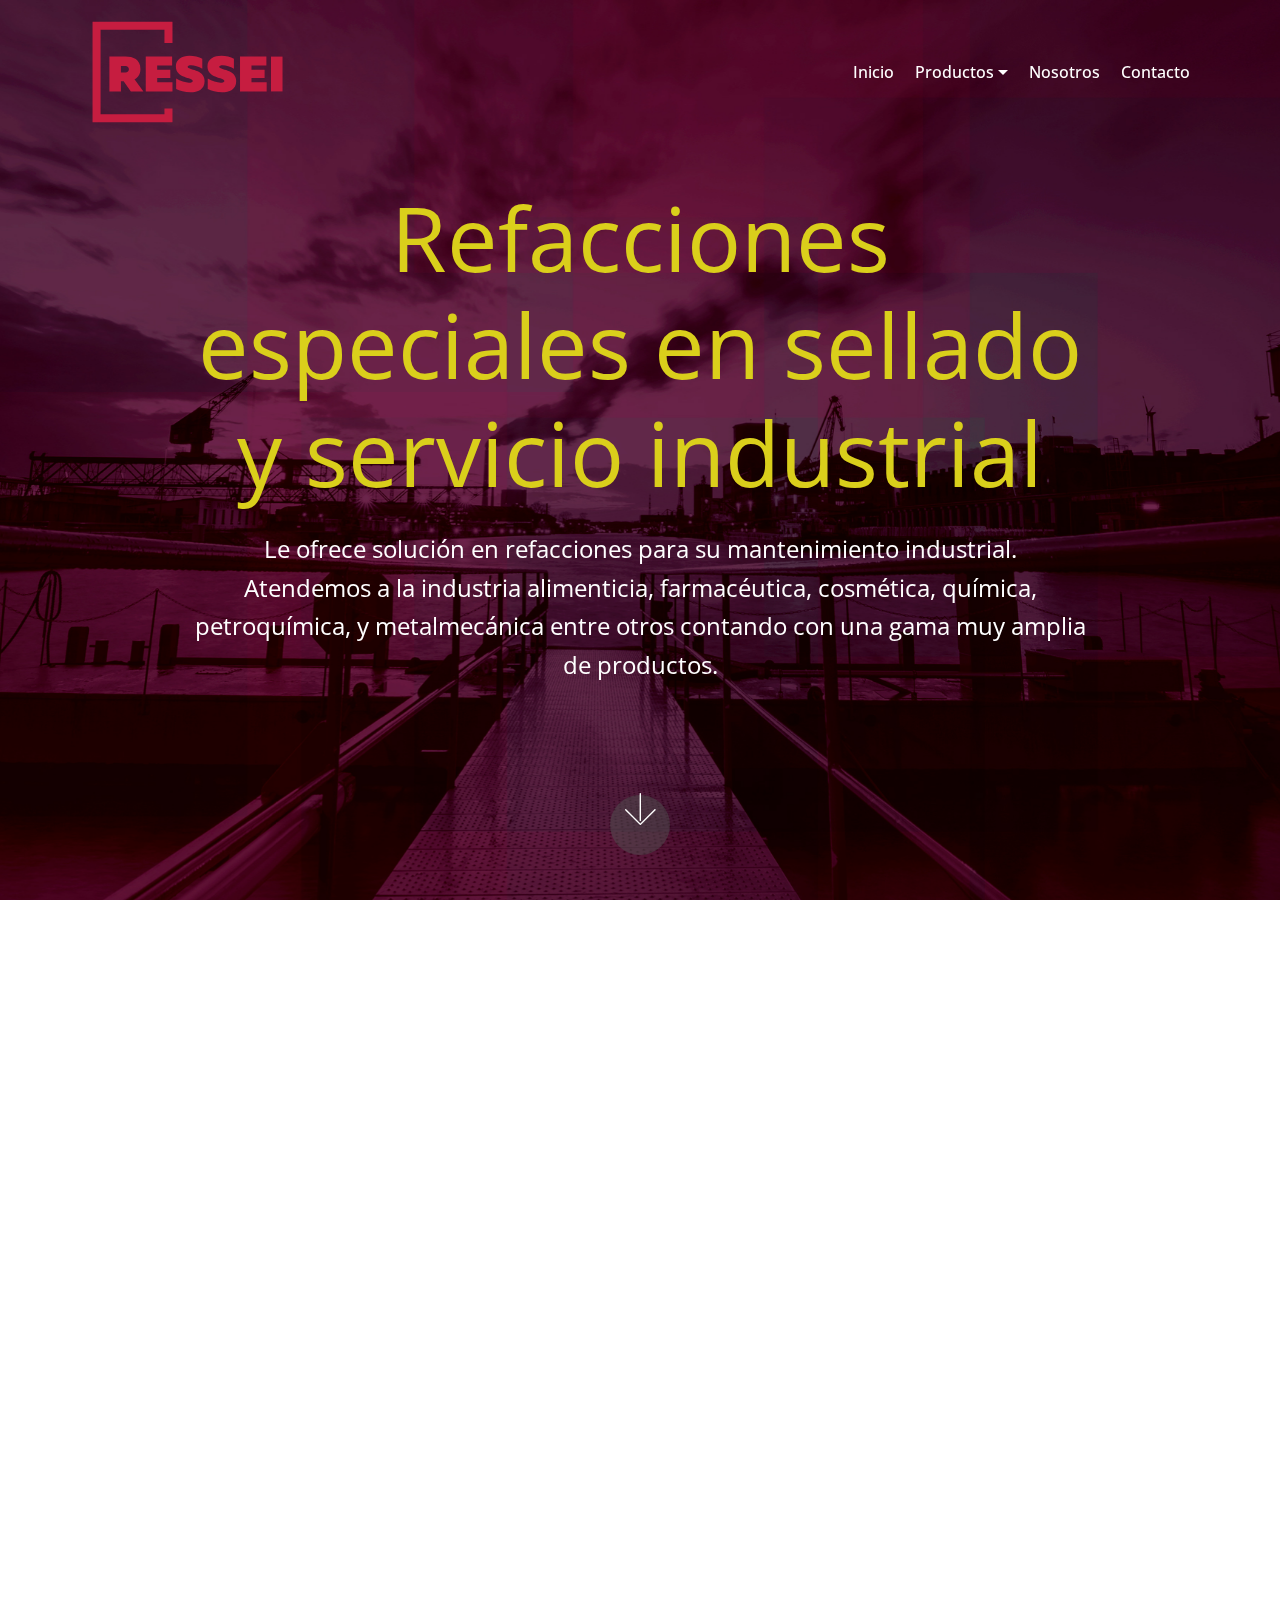
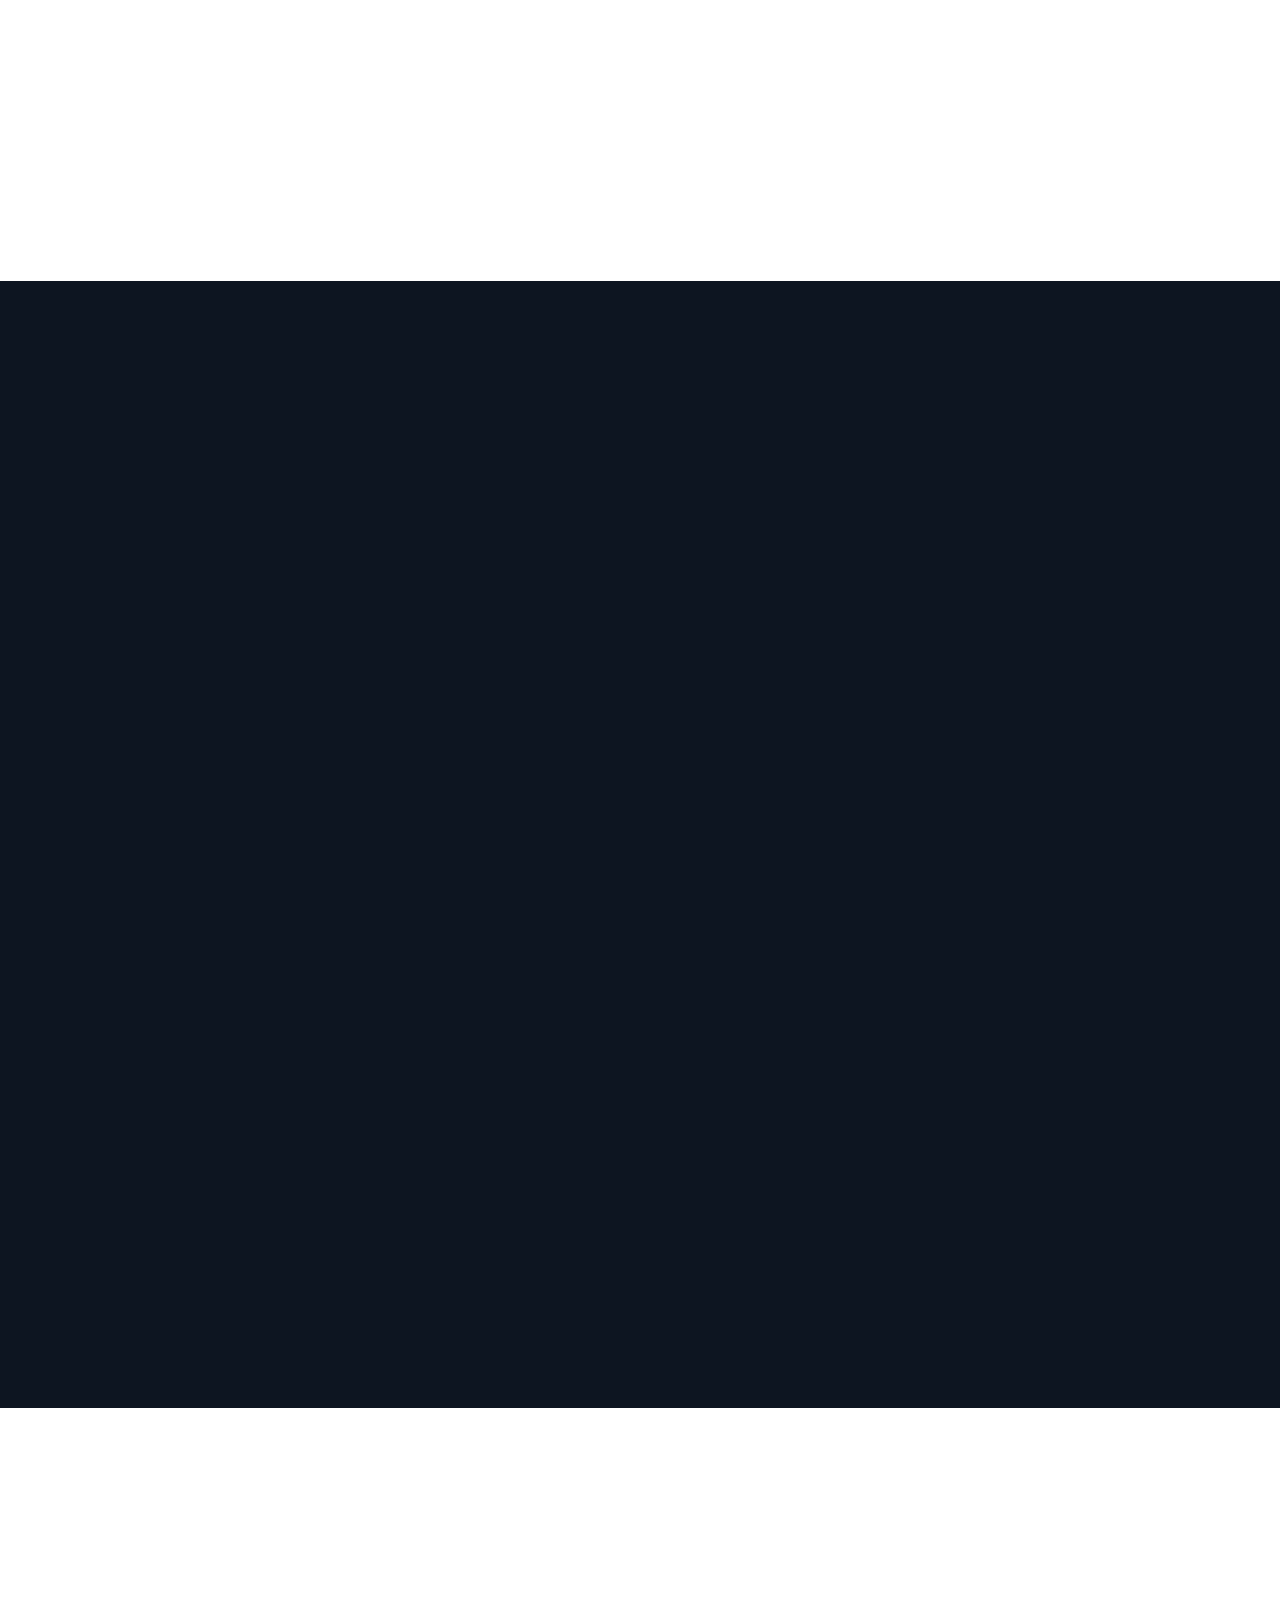
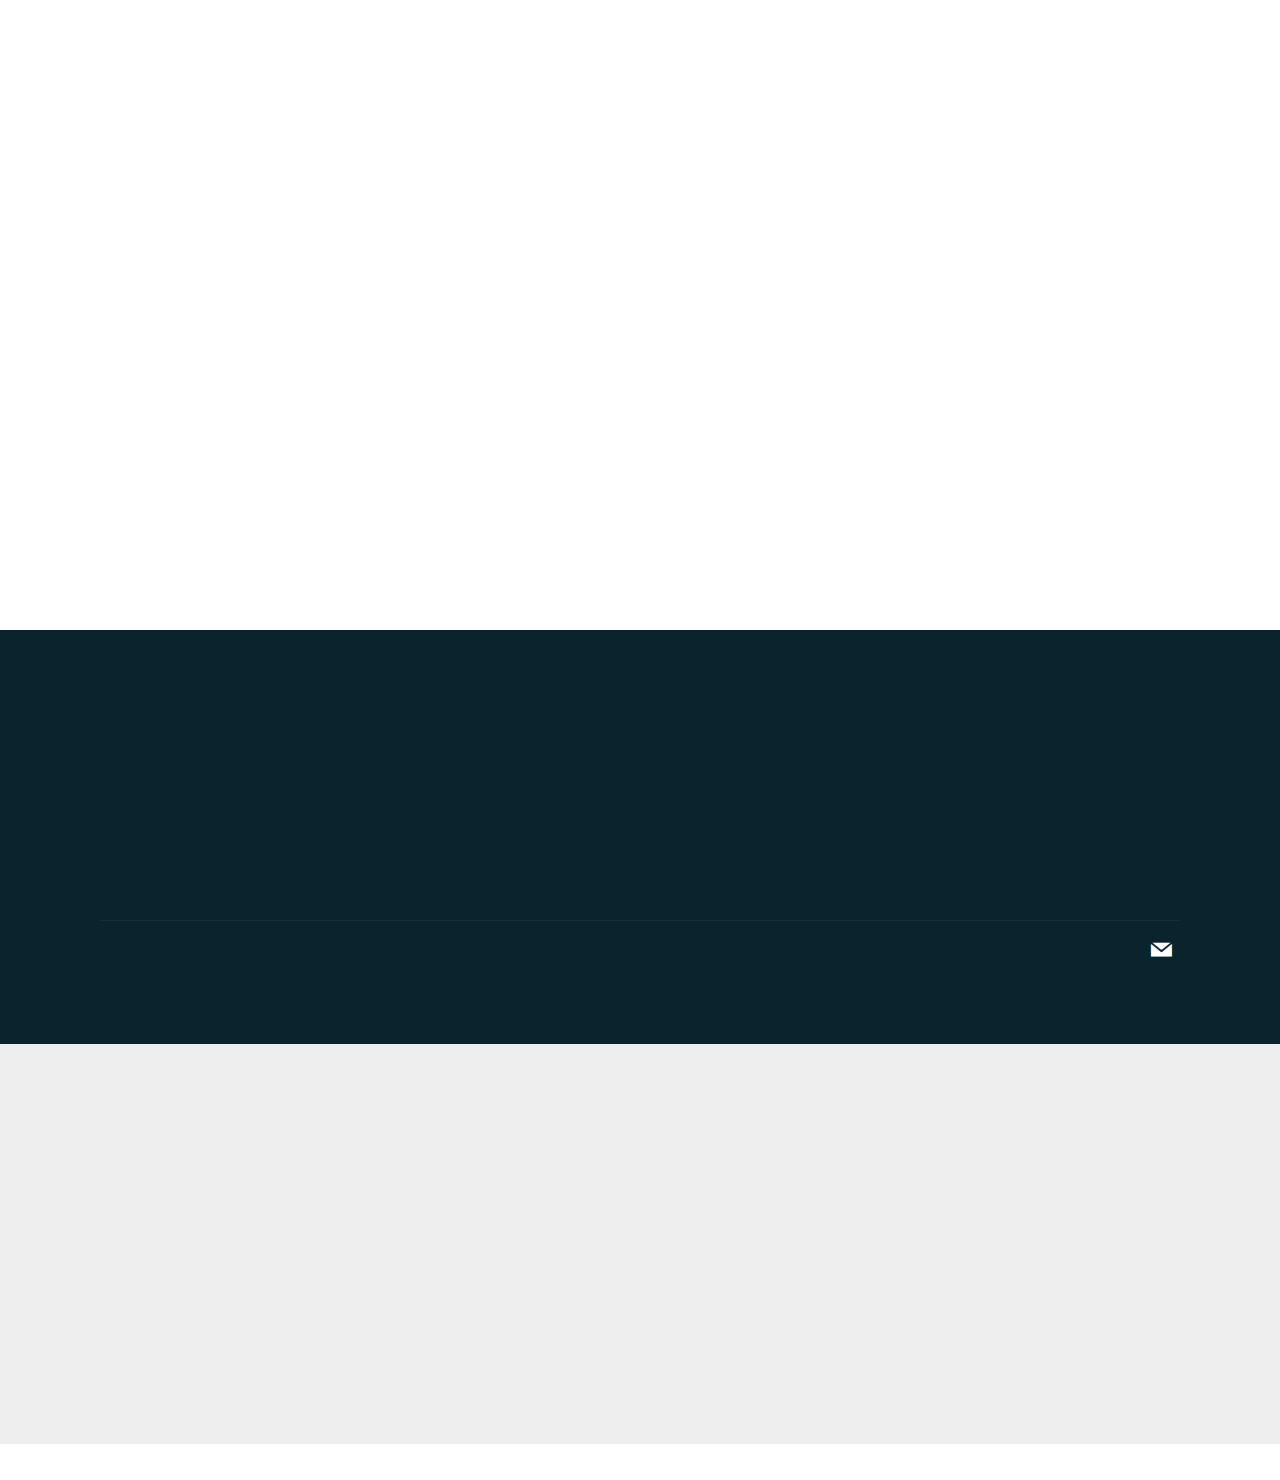
==== index.html @ 37286b2c "Add files via upload" ====
<!DOCTYPE html>
<html >
<head>
  <!-- Site made with Mobirise Website Builder v4.8.1, https://mobirise.com -->
  <meta charset="UTF-8">
  <meta http-equiv="X-UA-Compatible" content="IE=edge">
  <meta name="generator" content="Mobirise v4.8.1, mobirise.com">
  <meta name="viewport" content="width=device-width, initial-scale=1, minimum-scale=1">
  <link rel="shortcut icon" href="assets/images/icon.svg" type="image/x-icon">
  <meta name="description" content="Servicio indutrial y refacciones especiales en sellado.

Todo para plásticos de ingeniería: PTFE (Politetrafluoroetileno) virgen y con cargas minerales, nylon, UHMW-PE, acetal, polietilenos de baja densidad y de alta densidad, sanalite por mencionar algunos. Elastomeros: Neopreno, viton MR, EPDM, Nitrilo, poliuretano y silicón.  Metales: aceros al carbón, inoxidables, bronce, laton etc.">
  <title>Ressei</title>
  <link rel="stylesheet" href="assets/web/assets/mobirise-icons/mobirise-icons.css">
  <link rel="stylesheet" href="assets/tether/tether.min.css">
  <link rel="stylesheet" href="assets/bootstrap/css/bootstrap.min.css">
  <link rel="stylesheet" href="assets/bootstrap/css/bootstrap-grid.min.css">
  <link rel="stylesheet" href="assets/bootstrap/css/bootstrap-reboot.min.css">
  <link rel="stylesheet" href="assets/dropdown/css/style.css">
  <link rel="stylesheet" href="assets/animatecss/animate.min.css">
  <link rel="stylesheet" href="assets/socicon/css/styles.css">
  <link rel="stylesheet" href="assets/theme/css/style.css">
  <link rel="stylesheet" href="assets/mobirise/css/mbr-additional.css" type="text/css">
  
  
  
</head>
<body>
  <section class="menu cid-qTkzRZLJNu" once="menu" id="menu1-0">

    

    <nav class="navbar navbar-expand beta-menu navbar-dropdown align-items-center navbar-fixed-top navbar-toggleable-sm bg-color transparent">
        <button class="navbar-toggler navbar-toggler-right" type="button" data-toggle="collapse" data-target="#navbarSupportedContent" aria-controls="navbarSupportedContent" aria-expanded="false" aria-label="Toggle navigation">
            <div class="hamburger">
                <span></span>
                <span></span>
                <span></span>
                <span></span>
            </div>
        </button>
        <div class="menu-logo">
            <div class="navbar-brand">
                <span class="navbar-logo">
                    <a href="index.html">
                         <img src="assets/images/logo-ressei-movil.svg" alt="RESSEI" title="Refacciones especiales en sellado y servicio industrial" style="height: 8rem;">
                    </a>
                </span>
                
            </div>
        </div>
        <div class="collapse navbar-collapse" id="navbarSupportedContent">
            <ul class="navbar-nav nav-dropdown nav-right" data-app-modern-menu="true"><li class="nav-item">
                    <a class="nav-link link text-white display-4" href="index.html">
                        Inicio</a>
                </li><li class="nav-item dropdown open"><a class="nav-link link dropdown-toggle text-white display-4" href="https://mobirise.com" aria-expanded="true" data-toggle="dropdown-submenu">Productos</a><div class="dropdown-menu"><a class="dropdown-item text-white display-4" href="PTFE.html" aria-expanded="false">Productos en PTFE</a><a class="dropdown-item text-white display-4" href="Hule.html" aria-expanded="false">Productos en hule</a><a class="dropdown-item text-white display-4" href="Empaquetaduras.html" aria-expanded="false">Empaquetaduras trenzadas</a></div></li>
                <li class="nav-item">
                    <a class="nav-link link text-white display-4" href="index.html#header3-2s">Nosotros</a>
                </li><li class="nav-item"><a class="nav-link link text-white display-4" href="index.html#form1-k">Contacto</a></li></ul>
            
        </div>
    </nav>
</section>

<section class="engine"><a href="https://mobiri.se/c">free site builder</a></section><section class="cid-r0xh1X89dR mbr-fullscreen mbr-parallax-background" id="header2-l">

    

    

    <div class="container align-center">
        <div class="row justify-content-md-center">
            <div class="mbr-white col-md-10">
                <h1 class="mbr-section-title mbr-bold pb-3 mbr-fonts-style display-1"><span style="font-weight: normal;">Refacciones especiales en sellado y servicio industrial</span></h1>
                
                <p class="mbr-text pb-3 mbr-fonts-style display-5">Le ofrece solución en refacciones para su mantenimiento industrial. 
<br>Atendemos a la industria alimenticia, farmacéutica, cosmética, química, petroquímica, y metalmecánica entre otros contando con una gama muy amplia de productos.</p>
                
            </div>
        </div>
    </div>
    <div class="mbr-arrow hidden-sm-down" aria-hidden="true">
        <a href="#next">
            <i class="mbri-down mbr-iconfont"></i>
        </a>
    </div>
</section>

<section class="mbr-section content4 cid-r0yf5GXHyQ" id="content4-2l">

    

    <div class="container">
        <div class="media-container-row">
            <div class="title col-12 col-md-8">
                <h2 class="align-center pb-3 mbr-fonts-style display-2">“Cuanto más hacemos, más podemos hacer.”</h2>
                <h3 class="mbr-section-subtitle align-center mbr-light mbr-fonts-style display-5">William Hazlitt</h3>
                
            </div>
        </div>
    </div>
</section>

<section class="features18 popup-btn-cards cid-r0nswCizWm" id="features18-8">

    

    
    <div class="container">
        <h2 class="mbr-section-title pb-3 align-center mbr-fonts-style display-2">
            Catálogo de Productos</h2>
        <h3 class="mbr-section-subtitle display-5 align-center mbr-fonts-style mbr-light"><strong>
            Todo para plásticos de ingeniería:</strong> PTFE (Politetrafluoroetileno) virgen y con cargas minerales, nylon, UHMW-PE, acetal, polietilenos de baja densidad y de alta densidad, sanalite por mencionar algunos.
 <strong>Elastomeros:</strong> Neopreno, viton MR, EPDM, Nitrilo, poliuretano y silicón. &nbsp;<strong>Metales:</strong> aceros al carbón, inoxidables, bronce, latón etc.</h3>
        <div class="media-container-row pt-5 ">
            <div class="card p-3 col-12 col-md-6 col-lg-4">
                <div class="card-wrapper ">
                    <div class="card-img">
                        <div class="mbr-overlay"></div>
                        <div class="mbr-section-btn text-center"><a href="PTFE.html" class="btn btn-black display-4">Más información..</a></div>
                        <img src="assets/images/mini-portadas-1-676x461.jpg" alt="Mobirise" title="">
                    </div>
                    <div class="card-box">
                        <h4 class="card-title mbr-fonts-style display-7"><strong>PRODUCTOS EN PTFE&nbsp;</strong></h4>
                        
                    </div>
                </div>
            </div>
            <div class="card p-3 col-12 col-md-6 col-lg-4">
                <div class="card-wrapper">
                    <div class="card-img">
                        <div class="mbr-overlay"></div>
                        <div class="mbr-section-btn text-center"><a href="Hule.html" class="btn btn-black display-4">Más información..</a></div>
                        <img src="assets/images/mini-portadas-2-676x461.jpg" alt="Mobirise" title="">
                    </div>
                    <div class="card-box">
                        <h4 class="card-title mbr-fonts-style display-7"><strong>PRODUCTOS EN HULE</strong></h4>
                        
                    </div>
                </div>
            </div>

            <div class="card p-3 col-12 col-md-6 col-lg-4">
                <div class="card-wrapper">
                    <div class="card-img">
                        <div class="mbr-overlay"></div>
                        <div class="mbr-section-btn text-center"><a href="Empaquetaduras.html" class="btn btn-black display-4">Más información..</a></div>
                        <img src="assets/images/mini-portadas-3-676x461.jpg" alt="Mobirise" title="">
                    </div>
                    <div class="card-box">
                        <h4 class="card-title mbr-fonts-style display-7"><strong>EMPAQUETADURAS TRENZADAS</strong></h4>
                        
                    </div>
                </div>
            </div>

            
        </div>
    </div>
</section>

<section class="header3 cid-r0z9l7pqYh" id="header3-2s">

    

    

    <div class="container">
        <div class="media-container-row">
            <div class="mbr-figure" style="width: 100%;">
                <img src="assets/images/vision-ressei-891x607.png" alt="Mobirise" title="">
            </div>

            <div class="media-content">
                <h1 class="mbr-section-title mbr-white pb-3 mbr-fonts-style display-2">Código de Conducta
</h1>
                
                <div class="mbr-section-text mbr-white pb-3 ">
                    <p class="mbr-text mbr-fonts-style display-5"><strong>Nuestros valores en acción
<br></strong>
<br>Creemos en el trabajo, en el fortalecimiento de los valores éticos que conduzcan a mejorar la vida laboral y social. De ofrecer productos con calidad, que generen resultados óptimos, en donde se empleen para el mantenimiento correctivo de la industria.</p>
                </div>
                
            </div>
        </div>
    </div>

</section>

<section class="header3 cid-r0z9SKBakX" id="header3-2t">

    

    

    <div class="container">
        <div class="media-container-row">
            <div class="mbr-figure" style="width: 100%;">
                <img src="assets/images/mision-ressei-891x607.png" alt="Mobirise" title="">
            </div>

            <div class="media-content">
                <h1 class="mbr-section-title mbr-white pb-3 mbr-fonts-style display-2">Visión</h1>
                
                <div class="mbr-section-text mbr-white pb-3 ">
                    <p class="mbr-text mbr-fonts-style display-5">Nuestro espíritu por ofrecer un servicio es la fuerza motriz que nos permite progresar. Con un enfoque en el futuro, trabajamos para satisfacer las siempre cambiantes necesidades de los clientes.</p>
                </div>
                
            </div>
        </div>
    </div>

</section>

<section class="mbr-section form1 cid-r0rsJMAPEn" id="form1-k">

    

    
    <div class="container">
        <div class="row justify-content-center">
            <div class="title col-12 col-lg-8">
                <h2 class="mbr-section-title align-center pb-3 mbr-fonts-style display-2">
                    Contacto</h2>
                <h3 class="mbr-section-subtitle align-center mbr-light pb-3 mbr-fonts-style display-5">
                    Dudas y comentarios, estamos para servirle.<br></h3>
            </div>
        </div>
    </div>
    <div class="container">
        <div class="row justify-content-center">
            <div class="media-container-column col-lg-8" data-form-type="formoid">
                    <div data-form-alert="" hidden="">Gracias por ocupar nuestro servicio. Le contestaremos lo antes posible.</div>
            
                    <form class="mbr-form" action="https://mobirise.com/" method="post" data-form-title="Mobirise Form"><input type="hidden" name="email" data-form-email="true" value="T3X8o8Afba8O8M3ewp4wZkn/rrz01LFbIPLHClveAfEzPRzET3MD+qrG8GbAaDsRbnIHUFzEjWuZ7ORNUrSRppKaGLx0MxJsZUn55x2yYoKLXwe2dcGUD7YeDQG+7Sc1" data-form-field="Email">
                        <div class="row row-sm-offset">
                            <div class="col-md-4 multi-horizontal" data-for="name">
                                <div class="form-group">
                                    <label class="form-control-label mbr-fonts-style display-7" for="name-form1-k">Nombre</label>
                                    <input type="text" class="form-control" name="name" data-form-field="Name" required="" id="name-form1-k">
                                </div>
                            </div>
                            <div class="col-md-4 multi-horizontal" data-for="email">
                                <div class="form-group">
                                    <label class="form-control-label mbr-fonts-style display-7" for="email-form1-k">Email</label>
                                    <input type="email" class="form-control" name="email" data-form-field="Email" required="" id="email-form1-k">
                                </div>
                            </div>
                            <div class="col-md-4 multi-horizontal" data-for="phone">
                                <div class="form-group">
                                    <label class="form-control-label mbr-fonts-style display-7" for="phone-form1-k">Telefono</label>
                                    <input type="tel" class="form-control" name="phone" data-form-field="Phone" id="phone-form1-k">
                                </div>
                            </div>
                        </div>
                        <div class="form-group" data-for="message">
                            <label class="form-control-label mbr-fonts-style display-7" for="message-form1-k">Comentarios y dudas</label>
                            <textarea type="text" class="form-control" name="message" rows="7" data-form-field="Message" id="message-form1-k"></textarea>
                        </div>
            
                        <span class="input-group-btn"><button href="" type="submit" class="btn btn-form btn-black display-4">Enviar</button></span>
                    </form>
            </div>
        </div>
    </div>
</section>

<section class="cid-r0ycf7ohpg" id="footer1-2j">

    

    

    <div class="container">
        <div class="media-container-row content text-white">
            <div class="col-12 col-md-3">
                <div class="media-wrap">
                    
                        <img src="assets/images/logo-ressei-1.svg" alt="Mobirise" title="">
                    
                </div>
            </div>
            <div class="col-12 col-md-3 mbr-fonts-style display-7">
                <h5 class="pb-3">
                    Dirección</h5>
                <p class="mbr-text">
                    1234 Street Name
                    <br>City, AA 99999
                </p>
            </div>
            <div class="col-12 col-md-3 mbr-fonts-style display-7">
                <h5 class="pb-3">
                    Contacto</h5>
                <p class="mbr-text">
                    Email: support@mobirise.com
                    <br>Phone: +1 (0) 000 0000 001
                    <br>Fax: +1 (0) 000 0000 002
                </p>
            </div>
            <div class="col-12 col-md-3 mbr-fonts-style display-7">
                <h5 class="pb-3">
                    Mapa del sitio</h5>
                <p class="mbr-text"><a href="PTFE.html">Productos en PTFE</a><br><a href="Hule.html">Productos en hule</a><br><a href="Empaquetaduras.html">Empaquetaduras trenzadas</a><br><br></p>
            </div>
        </div>
        <div class="footer-lower">
            <div class="media-container-row">
                <div class="col-sm-12">
                    <hr>
                </div>
            </div>
            <div class="media-container-row mbr-white">
                <div class="col-sm-6 copyright">
                    <p class="mbr-text mbr-fonts-style display-7">
                        © Copyright 2018 &nbsp;Todos los derechos a RESSEI (Puebla)</p>
                </div>
                <div class="col-md-6">
                    <div class="social-list align-right">
                        <div class="soc-item">
                            
                                <span class="mbr-iconfont mbr-iconfont-social socicon-mail socicon"></span>
                            
                        </div>
                        
                        
                        
                        
                        
                    </div>
                </div>
            </div>
        </div>
    </div>
</section>

<section class="map1 cid-r0rsCDQ8nF" id="map1-i">

     

    <div class="google-map"><iframe frameborder="0" style="border:0" src="https://www.google.com/maps/embed/v1/place?key=AIzaSyA0Dx_boXQiwvdz8sJHoYeZNVTdoWONYkU&amp;q=place_id:ChIJn6wOs6lZwokRLKy1iqRcoKw" allowfullscreen=""></iframe></div>
</section>


  <script src="assets/web/assets/jquery/jquery.min.js"></script>
  <script src="assets/popper/popper.min.js"></script>
  <script src="assets/tether/tether.min.js"></script>
  <script src="assets/bootstrap/js/bootstrap.min.js"></script>
  <script src="assets/smoothscroll/smooth-scroll.js"></script>
  <script src="assets/dropdown/js/script.min.js"></script>
  <script src="assets/touchswipe/jquery.touch-swipe.min.js"></script>
  <script src="assets/viewportchecker/jquery.viewportchecker.js"></script>
  <script src="assets/parallax/jarallax.min.js"></script>
  <script src="assets/mbr-popup-btns/mbr-popup-btns.js"></script>
  <script src="assets/theme/js/script.js"></script>
  <script src="assets/formoid/formoid.min.js"></script>
  
  
 <div id="scrollToTop" class="scrollToTop mbr-arrow-up"><a style="text-align: center;"><i></i></a></div>
    <input name="animation" type="hidden">
  

<!-- Back to top -->
<span id="top-link-block" class="hidden"><a href="javascript://"  onclick="$('html,body').animate({scrollTop:0},'slow');return false;" class="btn btn-primary"><span class="glyphicon glyphicon-menu-up"></span></a></span><script>if(($(window).height()+100)<$(document).height()){$('#top-link-block').removeClass('hidden').affix({offset:{top:100}});}</script><style>#top-link-block>.btn{font-size:1.5em!important;opacity:0.4!important;padding:10px 20px!important}#top-link-block.affix-top{position:absolute;bottom:-82px;right:10px;}#top-link-block.affix{position:fixed;bottom:18px;right:10px;z-index:999;}</style>
</body>
</html>
---- assets/web/assets/mobirise-icons/mobirise-icons.css ----
@font-face {
  font-family: 'MobiriseIcons';
  src:  url('mobirise-icons.eot?spat4u');
  src:  url('mobirise-icons.eot?spat4u#iefix') format('embedded-opentype'),
    url('mobirise-icons.ttf?spat4u') format('truetype'),
    url('mobirise-icons.woff?spat4u') format('woff'),
    url('mobirise-icons.svg?spat4u#MobiriseIcons') format('svg');
  font-weight: normal;
  font-style: normal;
}

[class^="mbri-"], [class*=" mbri-"] {
  /* use !important to prevent issues with browser extensions that change fonts */
  font-family: MobiriseIcons !important;
  speak: none;
  font-style: normal;
  font-weight: normal;
  font-variant: normal;
  text-transform: none;
  line-height: 1;

  /* Better Font Rendering =========== */
  -webkit-font-smoothing: antialiased;
  -moz-osx-font-smoothing: grayscale;
}

.mbri-add-submenu:before {
  content: "\e900";
}
.mbri-alert:before {
  content: "\e901";
}
.mbri-align-center:before {
  content: "\e902";
}
.mbri-align-justify:before {
  content: "\e903";
}
.mbri-align-left:before {
  content: "\e904";
}
.mbri-align-right:before {
  content: "\e905";
}
.mbri-android:before {
  content: "\e906";
}
.mbri-apple:before {
  content: "\e907";
}
.mbri-arrow-down:before {
  content: "\e908";
}
.mbri-arrow-next:before {
  content: "\e909";
}
.mbri-arrow-prev:before {
  content: "\e90a";
}
.mbri-arrow-up:before {
  content: "\e90b";
}
.mbri-bold:before {
  content: "\e90c";
}
.mbri-bookmark:before {
  content: "\e90d";
}
.mbri-bootstrap:before {
  content: "\e90e";
}
.mbri-briefcase:before {
  content: "\e90f";
}
.mbri-browse:before {
  content: "\e910";
}
.mbri-bulleted-list:before {
  content: "\e911";
}
.mbri-calendar:before {
  content: "\e912";
}
.mbri-camera:before {
  content: "\e913";
}
.mbri-cart-add:before {
  content: "\e914";
}
.mbri-cart-full:before {
  content: "\e915";
}
.mbri-cash:before {
  content: "\e916";
}
.mbri-change-style:before {
  content: "\e917";
}
.mbri-chat:before {
  content: "\e918";
}
.mbri-clock:before {
  content: "\e919";
}
.mbri-close:before {
  content: "\e91a";
}
.mbri-cloud:before {
  content: "\e91b";
}
.mbri-code:before {
  content: "\e91c";
}
.mbri-contact-form:before {
  content: "\e91d";
}
.mbri-credit-card:before {
  content: "\e91e";
}
.mbri-cursor-click:before {
  content: "\e91f";
}
.mbri-cust-feedback:before {
  content: "\e920";
}
.mbri-database:before {
  content: "\e921";
}
.mbri-delivery:before {
  content: "\e922";
}
.mbri-desktop:before {
  content: "\e923";
}
.mbri-devices:before {
  content: "\e924";
}
.mbri-down:before {
  content: "\e925";
}
.mbri-download:before {
  content: "\e989";
}
.mbri-drag-n-drop:before {
  content: "\e927";
}
.mbri-drag-n-drop2:before {
  content: "\e928";
}
.mbri-edit:before {
  content: "\e929";
}
.mbri-edit2:before {
  content: "\e92a";
}
.mbri-error:before {
  content: "\e92b";
}
.mbri-extension:before {
  content: "\e92c";
}
.mbri-features:before {
  content: "\e92d";
}
.mbri-file:before {
  content: "\e92e";
}
.mbri-flag:before {
  content: "\e92f";
}
.mbri-folder:before {
  content: "\e930";
}
.mbri-gift:before {
  content: "\e931";
}
.mbri-github:before {
  content: "\e932";
}
.mbri-globe:before {
  content: "\e933";
}
.mbri-globe-2:before {
  content: "\e934";
}
.mbri-growing-chart:before {
  content: "\e935";
}
.mbri-hearth:before {
  content: "\e936";
}
.mbri-help:before {
  content: "\e937";
}
.mbri-home:before {
  content: "\e938";
}
.mbri-hot-cup:before {
  content: "\e939";
}
.mbri-idea:before {
  content: "\e93a";
}
.mbri-image-gallery:before {
  content: "\e93b";
}
.mbri-image-slider:before {
  content: "\e93c";
}
.mbri-info:before {
  content: "\e93d";
}
.mbri-italic:before {
  content: "\e93e";
}
.mbri-key:before {
  content: "\e93f";
}
.mbri-laptop:before {
  content: "\e940";
}
.mbri-layers:before {
  content: "\e941";
}
.mbri-left-right:before {
  content: "\e942";
}
.mbri-left:before {
  content: "\e943";
}
.mbri-letter:before {
  content: "\e944";
}
.mbri-like:before {
  content: "\e945";
}
.mbri-link:before {
  content: "\e946";
}
.mbri-lock:before {
  content: "\e947";
}
.mbri-login:before {
  content: "\e948";
}
.mbri-logout:before {
  content: "\e949";
}
.mbri-magic-stick:before {
  content: "\e94a";
}
.mbri-map-pin:before {
  content: "\e94b";
}
.mbri-menu:before {
  content: "\e94c";
}
.mbri-mobile:before {
  content: "\e94d";
}
.mbri-mobile2:before {
  content: "\e94e";
}
.mbri-mobirise:before {
  content: "\e94f";
}
.mbri-more-horizontal:before {
  content: "\e950";
}
.mbri-more-vertical:before {
  content: "\e951";
}
.mbri-music:before {
  content: "\e952";
}
.mbri-new-file:before {
  content: "\e953";
}
.mbri-numbered-list:before {
  content: "\e954";
}
.mbri-opened-folder:before {
  content: "\e955";
}
.mbri-pages:before {
  content: "\e956";
}
.mbri-paper-plane:before {
  content: "\e957";
}
.mbri-paperclip:before {
  content: "\e958";
}
.mbri-photo:before {
  content: "\e959";
}
.mbri-photos:before {
  content: "\e95a";
}
.mbri-pin:before {
  content: "\e95b";
}
.mbri-play:before {
  content: "\e95c";
}
.mbri-plus:before {
  content: "\e95d";
}
.mbri-preview:before {
  content: "\e95e";
}
.mbri-print:before {
  content: "\e95f";
}
.mbri-protect:before {
  content: "\e960";
}
.mbri-question:before {
  content: "\e961";
}
.mbri-quote-left:before {
  content: "\e962";
}
.mbri-quote-right:before {
  content: "\e963";
}
.mbri-refresh:before {
  content: "\e964";
}
.mbri-responsive:before {
  content: "\e965";
}
.mbri-right:before {
  content: "\e966";
}
.mbri-rocket:before {
  content: "\e967";
}
.mbri-sad-face:before {
  content: "\e968";
}
.mbri-sale:before {
  content: "\e969";
}
.mbri-save:before {
  content: "\e96a";
}
.mbri-search:before {
  content: "\e96b";
}
.mbri-setting:before {
  content: "\e96c";
}
.mbri-setting2:before {
  content: "\e96d";
}
.mbri-setting3:before {
  content: "\e96e";
}
.mbri-share:before {
  content: "\e96f";
}
.mbri-shopping-bag:before {
  content: "\e970";
}
.mbri-shopping-basket:before {
  content: "\e971";
}
.mbri-shopping-cart:before {
  content: "\e972";
}
.mbri-sites:before {
  content: "\e973";
}
.mbri-smile-face:before {
  content: "\e974";
}
.mbri-speed:before {
  content: "\e975";
}
.mbri-star:before {
  content: "\e976";
}
.mbri-success:before {
  content: "\e977";
}
.mbri-sun:before {
  content: "\e978";
}
.mbri-sun2:before {
  content: "\e979";
}
.mbri-tablet:before {
  content: "\e97a";
}
.mbri-tablet-vertical:before {
  content: "\e97b";
}
.mbri-target:before {
  content: "\e97c";
}
.mbri-timer:before {
  content: "\e97d";
}
.mbri-to-ftp:before {
  content: "\e97e";
}
.mbri-to-local-drive:before {
  content: "\e97f";
}
.mbri-touch-swipe:before {
  content: "\e980";
}
.mbri-touch:before {
  content: "\e981";
}
.mbri-trash:before {
  content: "\e982";
}
.mbri-underline:before {
  content: "\e983";
}
.mbri-unlink:before {
  content: "\e984";
}
.mbri-unlock:before {
  content: "\e985";
}
.mbri-up-down:before {
  content: "\e986";
}
.mbri-up:before {
  content: "\e987";
}
.mbri-update:before {
  content: "\e988";
}
.mbri-upload:before {
 content: "\e926"; 
}
.mbri-user:before {
  content: "\e98a";
}
.mbri-user2:before {
  content: "\e98b";
}
.mbri-users:before {
  content: "\e98c";
}
.mbri-video:before {
  content: "\e98d";
}
.mbri-video-play:before {
  content: "\e98e";
}
.mbri-watch:before {
  content: "\e98f";
}
.mbri-website-theme:before {
  content: "\e990";
}
.mbri-wifi:before {
  content: "\e991";
}
.mbri-windows:before {
  content: "\e992";
}
.mbri-zoom-out:before {
  content: "\e993";
}
.mbri-redo:before {
  content: "\e994";
}
.mbri-undo:before {
  content: "\e995";
}
---- assets/dropdown/css/style.css ----
.navbar-dropdown {
  left: 0;
  padding: 0;
  position: absolute;
  right: 0;
  top: 0;
  transition: all 0.45s ease;
  z-index: 1030;
  background: #282828; }
  .navbar-dropdown .navbar-logo {
    margin-right: 0.8rem;
    transition: margin 0.3s ease-in-out;
    vertical-align: middle; }
    .navbar-dropdown .navbar-logo img {
      height: 3.125rem;
      transition: all 0.3s ease-in-out; }
    .navbar-dropdown .navbar-logo.mbr-iconfont {
      font-size: 3.125rem;
      line-height: 3.125rem; }
  .navbar-dropdown .navbar-caption {
    font-weight: 700;
    white-space: normal;
    vertical-align: -4px;
    line-height: 3.125rem !important; }
    .navbar-dropdown .navbar-caption, .navbar-dropdown .navbar-caption:hover {
      color: inherit;
      text-decoration: none; }
  .navbar-dropdown .mbr-iconfont + .navbar-caption {
    vertical-align: -1px; }
  .navbar-dropdown.navbar-fixed-top {
    position: fixed; }
  .navbar-dropdown .navbar-brand span {
    vertical-align: -4px; }
  .navbar-dropdown.bg-color.transparent {
    background: none; }
  .navbar-dropdown.navbar-short .navbar-brand {
    padding: 0.625rem 0; }
    .navbar-dropdown.navbar-short .navbar-brand span {
      vertical-align: -1px; }
  .navbar-dropdown.navbar-short .navbar-caption {
    line-height: 2.375rem !important;
    vertical-align: -2px; }
  .navbar-dropdown.navbar-short .navbar-logo {
    margin-right: 0.5rem; }
    .navbar-dropdown.navbar-short .navbar-logo img {
      height: 2.375rem; }
    .navbar-dropdown.navbar-short .navbar-logo.mbr-iconfont {
      font-size: 2.375rem;
      line-height: 2.375rem; }
  .navbar-dropdown.navbar-short .mbr-table-cell {
    height: 3.625rem; }
  .navbar-dropdown .navbar-close {
    left: 0.6875rem;
    position: fixed;
    top: 0.75rem;
    z-index: 1000; }
  .navbar-dropdown .hamburger-icon {
    content: "";
    display: inline-block;
    vertical-align: middle;
    width: 16px;
    -webkit-box-shadow: 0 -6px 0 1px #282828,0 0 0 1px #282828,0 6px 0 1px #282828;
    -moz-box-shadow: 0 -6px 0 1px #282828,0 0 0 1px #282828,0 6px 0 1px #282828;
    box-shadow: 0 -6px 0 1px #282828,0 0 0 1px #282828,0 6px 0 1px #282828; }

.dropdown-menu .dropdown-toggle[data-toggle="dropdown-submenu"]::after {
  border-bottom: 0.35em solid transparent;
  border-left: 0.35em solid;
  border-right: 0;
  border-top: 0.35em solid transparent;
  margin-left: 0.3rem; }

.dropdown-menu .dropdown-item:focus {
  outline: 0; }

.nav-dropdown {
  font-size: 0.75rem;
  font-weight: 500;
  height: auto !important; }
  .nav-dropdown .nav-btn {
    padding-left: 1rem; }
  .nav-dropdown .link {
    margin: .667em 1.667em;
    font-weight: 500;
    padding: 0;
    transition: color .2s ease-in-out; }
    .nav-dropdown .link.dropdown-toggle {
      margin-right: 2.583em; }
      .nav-dropdown .link.dropdown-toggle::after {
        margin-left: .25rem;
        border-top: 0.35em solid;
        border-right: 0.35em solid transparent;
        border-left: 0.35em solid transparent;
        border-bottom: 0; }
      .nav-dropdown .link.dropdown-toggle[aria-expanded="true"] {
        margin: 0;
        padding: 0.667em 3.263em  0.667em 1.667em; }
  .nav-dropdown .link::after,
  .nav-dropdown .dropdown-item::after {
    color: inherit; }
  .nav-dropdown .btn {
    font-size: 0.75rem;
    font-weight: 700;
    letter-spacing: 0;
    margin-bottom: 0;
    padding-left: 1.25rem;
    padding-right: 1.25rem; }
  .nav-dropdown .dropdown-menu {
    border-radius: 0;
    border: 0;
    left: 0;
    margin: 0;
    padding-bottom: 1.25rem;
    padding-top: 1.25rem;
    position: relative; }
  .nav-dropdown .dropdown-submenu {
    margin-left: 0.125rem;
    top: 0; }
  .nav-dropdown .dropdown-item {
    font-weight: 500;
    line-height: 2;
    padding: 0.3846em 4.615em 0.3846em 1.5385em;
    position: relative;
    transition: color .2s ease-in-out, background-color .2s ease-in-out; }
    .nav-dropdown .dropdown-item::after {
      margin-top: -0.3077em;
      position: absolute;
      right: 1.1538em;
      top: 50%; }
    .nav-dropdown .dropdown-item:focus, .nav-dropdown .dropdown-item:hover {
      background: none; }

@media (max-width: 767px) {
  .nav-dropdown.navbar-toggleable-sm {
    bottom: 0;
    display: none;
    left: 0;
    overflow-x: hidden;
    position: fixed;
    top: 0;
    transform: translateX(-100%);
    -ms-transform: translateX(-100%);
    -webkit-transform: translateX(-100%);
    width: 18.75rem;
    z-index: 999; } }
.nav-dropdown.navbar-toggleable-xl {
  bottom: 0;
  display: none;
  left: 0;
  overflow-x: hidden;
  position: fixed;
  top: 0;
  transform: translateX(-100%);
  -ms-transform: translateX(-100%);
  -webkit-transform: translateX(-100%);
  width: 18.75rem;
  z-index: 999; }

.nav-dropdown-sm {
  display: block !important;
  overflow-x: hidden;
  overflow: auto;
  padding-top: 3.875rem; }
  .nav-dropdown-sm::after {
    content: "";
    display: block;
    height: 3rem;
    width: 100%; }
  .nav-dropdown-sm.collapse.in ~ .navbar-close {
    display: block !important; }
  .nav-dropdown-sm.collapsing, .nav-dropdown-sm.collapse.in {
    transform: translateX(0);
    -ms-transform: translateX(0);
    -webkit-transform: translateX(0);
    transition: all 0.25s ease-out;
    -webkit-transition: all 0.25s ease-out;
    background: #282828; }
  .nav-dropdown-sm.collapsing[aria-expanded="false"] {
    transform: translateX(-100%);
    -ms-transform: translateX(-100%);
    -webkit-transform: translateX(-100%); }
  .nav-dropdown-sm .nav-item {
    display: block;
    margin-left: 0 !important;
    padding-left: 0; }
  .nav-dropdown-sm .link,
  .nav-dropdown-sm .dropdown-item {
    border-top: 1px dotted rgba(255, 255, 255, 0.1);
    font-size: 0.8125rem;
    line-height: 1.6;
    margin: 0 !important;
    padding: 0.875rem 2.4rem 0.875rem 1.5625rem !important;
    position: relative;
    white-space: normal; }
    .nav-dropdown-sm .link:focus, .nav-dropdown-sm .link:hover,
    .nav-dropdown-sm .dropdown-item:focus,
    .nav-dropdown-sm .dropdown-item:hover {
      background: rgba(0, 0, 0, 0.2) !important;
      color: #c0a375; }
  .nav-dropdown-sm .nav-btn {
    position: relative;
    padding: 1.5625rem 1.5625rem 0 1.5625rem; }
    .nav-dropdown-sm .nav-btn::before {
      border-top: 1px dotted rgba(255, 255, 255, 0.1);
      content: "";
      left: 0;
      position: absolute;
      top: 0;
      width: 100%; }
    .nav-dropdown-sm .nav-btn + .nav-btn {
      padding-top: 0.625rem; }
      .nav-dropdown-sm .nav-btn + .nav-btn::before {
        display: none; }
  .nav-dropdown-sm .btn {
    padding: 0.625rem 0; }
  .nav-dropdown-sm .dropdown-toggle[data-toggle="dropdown-submenu"]::after {
    margin-left: .25rem;
    border-top: 0.35em solid;
    border-right: 0.35em solid transparent;
    border-left: 0.35em solid transparent;
    border-bottom: 0; }
  .nav-dropdown-sm .dropdown-toggle[data-toggle="dropdown-submenu"][aria-expanded="true"]::after {
    border-top: 0;
    border-right: 0.35em solid transparent;
    border-left: 0.35em solid transparent;
    border-bottom: 0.35em solid; }
  .nav-dropdown-sm .dropdown-menu {
    margin: 0;
    padding: 0;
    position: relative;
    top: 0;
    left: 0;
    width: 100%;
    border: 0;
    float: none;
    border-radius: 0;
    background: none; }
  .nav-dropdown-sm .dropdown-submenu {
    left: 100%;
    margin-left: 0.125rem;
    margin-top: -1.25rem;
    top: 0; }

.navbar-toggleable-sm .nav-dropdown .dropdown-menu {
  position: absolute; }

.navbar-toggleable-sm .nav-dropdown .dropdown-submenu {
  left: 100%;
  margin-left: 0.125rem;
  margin-top: -1.25rem;
  top: 0; }

.navbar-toggleable-sm.opened .nav-dropdown .dropdown-menu {
  position: relative; }

.navbar-toggleable-sm.opened .nav-dropdown .dropdown-submenu {
  left: 0;
  margin-left: 00rem;
  margin-top: 0rem;
  top: 0; }

.is-builder .nav-dropdown.collapsing {
  transition: none !important; }

/*# sourceMappingURL=style.css.map */
---- assets/socicon/css/styles.css ----
@charset "UTF-8";

@font-face {
  font-family: "socicon";
  src:url("../fonts/socicon.eot");
  src:url("../fonts/socicon.eot?#iefix") format("embedded-opentype"),
    url("../fonts/socicon.woff") format("woff"),
    url("../fonts/socicon.ttf") format("truetype"),
    url("../fonts/socicon.svg#socicon") format("svg");
  font-weight: normal;
  font-style: normal;

}

[data-icon]:before {
  font-family: "socicon" !important;
  content: attr(data-icon);
  font-style: normal !important;
  font-weight: normal !important;
  font-variant: normal !important;
  text-transform: none !important;
  speak: none;
  line-height: 1;
  -webkit-font-smoothing: antialiased;
  -moz-osx-font-smoothing: grayscale;
}

[class^="socicon-"]:before,
[class*=" socicon-"]:before {
  font-family: "socicon" !important;
  font-style: normal !important;
  font-weight: normal !important;
  font-variant: normal !important;
  text-transform: none !important;
  speak: none;
  line-height: 1;
  -webkit-font-smoothing: antialiased;
  -moz-osx-font-smoothing: grayscale;
}

.socicon-modelmayhem:before {
  content: "\e000";
}
.socicon-mixcloud:before {
  content: "\e001";
}
.socicon-drupal:before {
  content: "\e002";
}
.socicon-swarm:before {
  content: "\e003";
}
.socicon-istock:before {
  content: "\e004";
}
.socicon-yammer:before {
  content: "\e005";
}
.socicon-ello:before {
  content: "\e006";
}
.socicon-stackoverflow:before {
  content: "\e007";
}
.socicon-persona:before {
  content: "\e008";
}
.socicon-triplej:before {
  content: "\e009";
}
.socicon-houzz:before {
  content: "\e00a";
}
.socicon-rss:before {
  content: "\e00b";
}
.socicon-paypal:before {
  content: "\e00c";
}
.socicon-odnoklassniki:before {
  content: "\e00d";
}
.socicon-airbnb:before {
  content: "\e00e";
}
.socicon-periscope:before {
  content: "\e00f";
}
.socicon-outlook:before {
  content: "\e010";
}
.socicon-coderwall:before {
  content: "\e011";
}
.socicon-tripadvisor:before {
  content: "\e012";
}
.socicon-appnet:before {
  content: "\e013";
}
.socicon-goodreads:before {
  content: "\e014";
}
.socicon-tripit:before {
  content: "\e015";
}
.socicon-lanyrd:before {
  content: "\e016";
}
.socicon-slideshare:before {
  content: "\e017";
}
.socicon-buffer:before {
  content: "\e018";
}
.socicon-disqus:before {
  content: "\e019";
}
.socicon-vkontakte:before {
  content: "\e01a";
}
.socicon-whatsapp:before {
  content: "\e01b";
}
.socicon-patreon:before {
  content: "\e01c";
}
.socicon-storehouse:before {
  content: "\e01d";
}
.socicon-pocket:before {
  content: "\e01e";
}
.socicon-mail:before {
  content: "\e01f";
}
.socicon-blogger:before {
  content: "\e020";
}
.socicon-technorati:before {
  content: "\e021";
}
.socicon-reddit:before {
  content: "\e022";
}
.socicon-dribbble:before {
  content: "\e023";
}
.socicon-stumbleupon:before {
  content: "\e024";
}
.socicon-digg:before {
  content: "\e025";
}
.socicon-envato:before {
  content: "\e026";
}
.socicon-behance:before {
  content: "\e027";
}
.socicon-delicious:before {
  content: "\e028";
}
.socicon-deviantart:before {
  content: "\e029";
}
.socicon-forrst:before {
  content: "\e02a";
}
.socicon-play:before {
  content: "\e02b";
}
.socicon-zerply:before {
  content: "\e02c";
}
.socicon-wikipedia:before {
  content: "\e02d";
}
.socicon-apple:before {
  content: "\e02e";
}
.socicon-flattr:before {
  content: "\e02f";
}
.socicon-github:before {
  content: "\e030";
}
.socicon-renren:before {
  content: "\e031";
}
.socicon-friendfeed:before {
  content: "\e032";
}
.socicon-newsvine:before {
  content: "\e033";
}
.socicon-identica:before {
  content: "\e034";
}
.socicon-bebo:before {
  content: "\e035";
}
.socicon-zynga:before {
  content: "\e036";
}
.socicon-steam:before {
  content: "\e037";
}
.socicon-xbox:before {
  content: "\e038";
}
.socicon-windows:before {
  content: "\e039";
}
.socicon-qq:before {
  content: "\e03a";
}
.socicon-douban:before {
  content: "\e03b";
}
.socicon-meetup:before {
  content: "\e03c";
}
.socicon-playstation:before {
  content: "\e03d";
}
.socicon-android:before {
  content: "\e03e";
}
.socicon-snapchat:before {
  content: "\e03f";
}
.socicon-twitter:before {
  content: "\e040";
}
.socicon-facebook:before {
  content: "\e041";
}
.socicon-googleplus:before {
  content: "\e042";
}
.socicon-pinterest:before {
  content: "\e043";
}
.socicon-foursquare:before {
  content: "\e044";
}
.socicon-yahoo:before {
  content: "\e045";
}
.socicon-skype:before {
  content: "\e046";
}
.socicon-yelp:before {
  content: "\e047";
}
.socicon-feedburner:before {
  content: "\e048";
}
.socicon-linkedin:before {
  content: "\e049";
}
.socicon-viadeo:before {
  content: "\e04a";
}
.socicon-xing:before {
  content: "\e04b";
}
.socicon-myspace:before {
  content: "\e04c";
}
.socicon-soundcloud:before {
  content: "\e04d";
}
.socicon-spotify:before {
  content: "\e04e";
}
.socicon-grooveshark:before {
  content: "\e04f";
}
.socicon-lastfm:before {
  content: "\e050";
}
.socicon-youtube:before {
  content: "\e051";
}
.socicon-vimeo:before {
  content: "\e052";
}
.socicon-dailymotion:before {
  content: "\e053";
}
.socicon-vine:before {
  content: "\e054";
}
.socicon-flickr:before {
  content: "\e055";
}
.socicon-500px:before {
  content: "\e056";
}
.socicon-wordpress:before {
  content: "\e058";
}
.socicon-tumblr:before {
  content: "\e059";
}
.socicon-twitch:before {
  content: "\e05a";
}
.socicon-8tracks:before {
  content: "\e05b";
}
.socicon-amazon:before {
  content: "\e05c";
}
.socicon-icq:before {
  content: "\e05d";
}
.socicon-smugmug:before {
  content: "\e05e";
}
.socicon-ravelry:before {
  content: "\e05f";
}
.socicon-weibo:before {
  content: "\e060";
}
.socicon-baidu:before {
  content: "\e061";
}
.socicon-angellist:before {
  content: "\e062";
}
.socicon-ebay:before {
  content: "\e063";
}
.socicon-imdb:before {
  content: "\e064";
}
.socicon-stayfriends:before {
  content: "\e065";
}
.socicon-residentadvisor:before {
  content: "\e066";
}
.socicon-google:before {
  content: "\e067";
}
.socicon-yandex:before {
  content: "\e068";
}
.socicon-sharethis:before {
  content: "\e069";
}
.socicon-bandcamp:before {
  content: "\e06a";
}
.socicon-itunes:before {
  content: "\e06b";
}
.socicon-deezer:before {
  content: "\e06c";
}
.socicon-telegram:before {
  content: "\e06e";
}
.socicon-openid:before {
  content: "\e06f";
}
.socicon-amplement:before {
  content: "\e070";
}
.socicon-viber:before {
  content: "\e071";
}
.socicon-zomato:before {
  content: "\e072";
}
.socicon-draugiem:before {
  content: "\e074";
}
.socicon-endomodo:before {
  content: "\e075";
}
.socicon-filmweb:before {
  content: "\e076";
}
.socicon-stackexchange:before {
  content: "\e077";
}
.socicon-wykop:before {
  content: "\e078";
}
.socicon-teamspeak:before {
  content: "\e079";
}
.socicon-teamviewer:before {
  content: "\e07a";
}
.socicon-ventrilo:before {
  content: "\e07b";
}
.socicon-younow:before {
  content: "\e07c";
}
.socicon-raidcall:before {
  content: "\e07d";
}
.socicon-mumble:before {
  content: "\e07e";
}
.socicon-medium:before {
  content: "\e06d";
}
.socicon-bebee:before {
  content: "\e07f";
}
.socicon-hitbox:before {
  content: "\e080";
}
.socicon-reverbnation:before {
  content: "\e081";
}
.socicon-formulr:before {
  content: "\e082";
}
.socicon-instagram:before {
  content: "\e057";
}
.socicon-battlenet:before {
  content: "\e083";
}
.socicon-chrome:before {
  content: "\e084";
}
.socicon-discord:before {
  content: "\e086";
}
.socicon-issuu:before {
  content: "\e087";
}
.socicon-macos:before {
  content: "\e088";
}
.socicon-firefox:before {
  content: "\e089";
}
.socicon-opera:before {
  content: "\e08d";
}
.socicon-keybase:before {
  content: "\e090";
}
.socicon-alliance:before {
  content: "\e091";
}
.socicon-livejournal:before {
  content: "\e092";
}
.socicon-googlephotos:before {
  content: "\e093";
}
.socicon-horde:before {
  content: "\e094";
}
.socicon-etsy:before {
  content: "\e095";
}
.socicon-zapier:before {
  content: "\e096";
}
.socicon-google-scholar:before {
  content: "\e097";
}
.socicon-researchgate:before {
  content: "\e098";
}
.socicon-wechat:before {
  content: "\e099";
}
.socicon-strava:before {
  content: "\e09a";
}
.socicon-line:before {
  content: "\e09b";
}
.socicon-lyft:before {
  content: "\e09c";
}
.socicon-uber:before {
  content: "\e09d";
}
.socicon-songkick:before {
  content: "\e09e";
}
.socicon-viewbug:before {
  content: "\e09f";
}
.socicon-googlegroups:before {
  content: "\e0a0";
}
.socicon-quora:before {
  content: "\e073";
}
.socicon-diablo:before {
  content: "\e085";
}
.socicon-blizzard:before {
  content: "\e0a1";
}
.socicon-hearthstone:before {
  content: "\e08b";
}
.socicon-heroes:before {
  content: "\e08a";
}
.socicon-overwatch:before {
  content: "\e08c";
}
.socicon-warcraft:before {
  content: "\e08e";
}
.socicon-starcraft:before {
  content: "\e08f";
}
.socicon-beam:before {
  content: "\e0a2";
}
.socicon-curse:before {
  content: "\e0a3";
}
.socicon-player:before {
  content: "\e0a4";
}
.socicon-streamjar:before {
  content: "\e0a5";
}
.socicon-nintendo:before {
  content: "\e0a6";
}
.socicon-hellocoton:before {
  content: "\e0a7";
}
---- assets/theme/css/style.css ----
/*!
 * Mobirise v4 theme (https://mobirise.com/)
 * Copyright 2017 Mobirise
 */
section {
  background-color: #eeeeee; }

section,
.container,
.container-fluid {
  position: relative;
  word-wrap: break-word; }

a.mbr-iconfont:hover {
  text-decoration: none; }

.article .lead p, .article .lead ul, .article .lead ol, .article .lead pre, .article .lead blockquote {
  margin-bottom: 0; }

a {
  font-style: normal;
  font-weight: 400;
  cursor: pointer; }
  a, a:hover {
    text-decoration: none; }

figure {
  margin-bottom: 0; }

body {
  color: #232323; }

h1, h2, h3, h4, h5, h6,
.h1, .h2, .h3, .h4, .h5, .h6,
.display-1, .display-2, .display-3, .display-4 {
  line-height: 1;
  word-break: break-word;
  word-wrap: break-word; }

b, strong {
  font-weight: bold; }

blockquote {
  padding: 10px 0 10px 20px;
  position: relative;
  border-left: 2px solid;
  border-color: #ff3366; }

input:-webkit-autofill, input:-webkit-autofill:hover, input:-webkit-autofill:focus, input:-webkit-autofill:active {
  transition-delay: 9999s;
  transition-property: background-color, color; }

textarea[type="hidden"] {
  display: none; }

body {
  position: relative; }

section {
  background-position: 50% 50%;
  background-repeat: no-repeat;
  background-size: cover; }
  section .mbr-background-video,
  section .mbr-background-video-preview {
    position: absolute;
    bottom: 0;
    left: 0;
    right: 0;
    top: 0; }

.hidden {
  visibility: hidden; }

.mbr-z-index20 {
  z-index: 20; }

/*! Base colors */
.mbr-white {
  color: #ffffff; }

.mbr-black {
  color: #000000; }

.mbr-bg-white {
  background-color: #ffffff; }

.mbr-bg-black {
  background-color: #000000; }

/*! Text-aligns */
.align-left {
  text-align: left; }

.align-center {
  text-align: center; }

.align-right {
  text-align: right; }

@media (max-width: 767px) {
  .align-left, .align-center, .align-right, .mbr-section-btn, .mbr-section-title {
    text-align: center; } }
/*! Font-weight  */
.mbr-light {
  font-weight: 300; }

.mbr-regular {
  font-weight: 400; }

.mbr-semibold {
  font-weight: 500; }

.mbr-bold {
  font-weight: 700; }

/*! Media  */
.media-size-item {
  -webkit-flex: 1 1 auto;
  -moz-flex: 1 1 auto;
  -ms-flex: 1 1 auto;
  -o-flex: 1 1 auto;
  flex: 1 1 auto; }

.media-content {
  -webkit-flex-basis: 100%;
  flex-basis: 100%; }

.media-container-row {
  display: -ms-flexbox;
  display: -webkit-flex;
  display: flex;
  -webkit-flex-direction: row;
  -ms-flex-direction: row;
  flex-direction: row;
  -webkit-flex-wrap: wrap;
  -ms-flex-wrap: wrap;
  flex-wrap: wrap;
  -webkit-justify-content: center;
  -ms-flex-pack: center;
  justify-content: center;
  -webkit-align-content: center;
  -ms-flex-line-pack: center;
  align-content: center;
  -webkit-align-items: start;
  -ms-flex-align: start;
  align-items: start; }
  .media-container-row .media-size-item {
    width: 400px; }

.media-container-column {
  display: -ms-flexbox;
  display: -webkit-flex;
  display: flex;
  -webkit-flex-direction: column;
  -ms-flex-direction: column;
  flex-direction: column;
  -webkit-flex-wrap: wrap;
  -ms-flex-wrap: wrap;
  flex-wrap: wrap;
  -webkit-justify-content: center;
  -ms-flex-pack: center;
  justify-content: center;
  -webkit-align-content: center;
  -ms-flex-line-pack: center;
  align-content: center;
  -webkit-align-items: stretch;
  -ms-flex-align: stretch;
  align-items: stretch; }
  .media-container-column > * {
    width: 100%; }

@media (min-width: 992px) {
  .media-container-row {
    -webkit-flex-wrap: nowrap;
    -ms-flex-wrap: nowrap;
    flex-wrap: nowrap; } }
figure {
  overflow: hidden; }

figure[mbr-media-size] {
  transition: width 0.1s; }

.mbr-figure img, .mbr-figure iframe {
  display: block;
  width: 100%; }

.card {
  background-color: transparent;
  border: none; }

.card-img {
  text-align: center;
  flex-shrink: 0; }

.media {
  max-width: 100%;
  margin: 0 auto; }

.mbr-figure {
  -ms-flex-item-align: center;
  -ms-grid-row-align: center;
  -webkit-align-self: center;
  align-self: center; }

.media-container > div {
  max-width: 100%; }

.mbr-figure img, .card-img img {
  width: 100%; }

@media (max-width: 991px) {
  .media-size-item {
    width: auto !important; }

  .media {
    width: auto; }

  .mbr-figure {
    width: 100% !important; } }
/*! Buttons */
.mbr-section-btn {
  margin-left: -.25rem;
  margin-right: -.25rem;
  font-size: 0; }

nav .mbr-section-btn {
  margin-left: 0rem;
  margin-right: 0rem; }

/*! Btn icon margin */
.btn .mbr-iconfont, .btn.btn-sm .mbr-iconfont {
  cursor: pointer;
  margin-right: 0.5rem; }

.btn.btn-md .mbr-iconfont, .btn.btn-md .mbr-iconfont {
  margin-right: 0.8rem; }

.mbr-regular {
  font-weight: 400; }

.mbr-semibold {
  font-weight: 500; }

.mbr-bold {
  font-weight: 700; }

[type="submit"] {
  -webkit-appearance: none; }

/*! Full-screen */
.mbr-fullscreen .mbr-overlay {
  min-height: 100vh; }

.mbr-fullscreen {
  display: flex;
  display: -webkit-flex;
  display: -moz-flex;
  display: -ms-flex;
  display: -o-flex;
  align-items: center;
  -webkit-align-items: center;
  min-height: 100vh;
  padding-top: 3rem;
  padding-bottom: 3rem; }

/*! Map */
.map {
  height: 25rem;
  position: relative; }
  .map iframe {
    width: 100%;
    height: 100%; }

/* Form */
.form-asterisk {
  font-family: initial;
  position: absolute;
  top: -2px;
  font-weight: normal; }

/*! Scroll to top arrow */
.mbr-arrow-up {
  bottom: 25px;
  right: 90px;
  position: fixed;
  text-align: right;
  z-index: 5000;
  color: #ffffff;
  font-size: 32px;
  transform: rotate(180deg);
  -webkit-transform: rotate(180deg); }

.mbr-arrow-up a {
  background: rgba(0, 0, 0, 0.2);
  border-radius: 3px;
  color: #fff;
  display: inline-block;
  height: 60px;
  width: 60px;
  outline-style: none !important;
  position: relative;
  text-decoration: none;
  transition: all .3s ease-in-out;
  cursor: pointer;
  text-align: center; }
  .mbr-arrow-up a:hover {
    background-color: rgba(0, 0, 0, 0.4); }
  .mbr-arrow-up a i {
    line-height: 60px; }

.mbr-arrow-up-icon {
  display: block;
  color: #fff; }

.mbr-arrow-up-icon::before {
  content: "\203a";
  display: inline-block;
  font-family: serif;
  font-size: 32px;
  line-height: 1;
  font-style: normal;
  position: relative;
  top: 6px;
  left: -4px;
  -webkit-transform: rotate(-90deg);
  transform: rotate(-90deg); }

/*! Arrow Down */
.mbr-arrow {
  position: absolute;
  bottom: 45px;
  left: 50%;
  width: 60px;
  height: 60px;
  cursor: pointer;
  background-color: rgba(80, 80, 80, 0.5);
  border-radius: 50%;
  -webkit-transform: translateX(-50%);
  transform: translateX(-50%); }
  .mbr-arrow > a {
    display: inline-block;
    text-decoration: none;
    outline-style: none;
    -webkit-animation: arrowdown 1.7s ease-in-out infinite;
    animation: arrowdown 1.7s ease-in-out infinite; }
    .mbr-arrow > a > i {
      position: absolute;
      top: -2px;
      left: 15px;
      font-size: 2rem; }

@keyframes arrowdown {
  0% {
    transform: translateY(0px);
    -webkit-transform: translateY(0px); }
  50% {
    transform: translateY(-5px);
    -webkit-transform: translateY(-5px); }
  100% {
    transform: translateY(0px);
    -webkit-transform: translateY(0px); } }
@-webkit-keyframes arrowdown {
  0% {
    transform: translateY(0px);
    -webkit-transform: translateY(0px); }
  50% {
    transform: translateY(-5px);
    -webkit-transform: translateY(-5px); }
  100% {
    transform: translateY(0px);
    -webkit-transform: translateY(0px); } }
@media (max-width: 500px) {
  .mbr-arrow-up {
    left: 50%;
    right: auto;
    transform: translateX(-50%) rotate(180deg);
    -webkit-transform: translateX(-50%) rotate(180deg); } }
/*Gradients animation*/
@keyframes gradient-animation {
  from {
    background-position: 0% 100%;
    animation-timing-function: ease-in-out; }
  to {
    background-position: 100% 0%;
    animation-timing-function: ease-in-out; } }
@-webkit-keyframes gradient-animation {
  from {
    background-position: 0% 100%;
    animation-timing-function: ease-in-out; }
  to {
    background-position: 100% 0%;
    animation-timing-function: ease-in-out; } }
.bg-gradient {
  background-size: 200% 200%;
  animation: gradient-animation 5s infinite alternate;
  -webkit-animation: gradient-animation 5s infinite alternate; }

.menu .navbar-brand {
  display: -webkit-flex; }
  .menu .navbar-brand span {
    display: flex;
    display: -webkit-flex; }
  .menu .navbar-brand .navbar-caption-wrap {
    display: -webkit-flex; }
  .menu .navbar-brand .navbar-logo img {
    display: -webkit-flex; }
@media (min-width: 768px) and (max-width: 991px) {
  .menu .navbar-toggleable-sm .navbar-nav {
    display: -webkit-box;
    display: -webkit-flex;
    display: -ms-flexbox; } }
@media (min-width: 992px) {
  .menu .navbar-nav.nav-dropdown {
    display: -webkit-flex; }
  .menu .navbar-toggleable-sm .navbar-collapse {
    display: -webkit-flex !important; } }

/*# sourceMappingURL=style.css.map */
.engine {
	position: absolute;
	text-indent: -2400px;
	text-align: center;
	padding: 0;
	top: 0;
	left: -2400px;
}
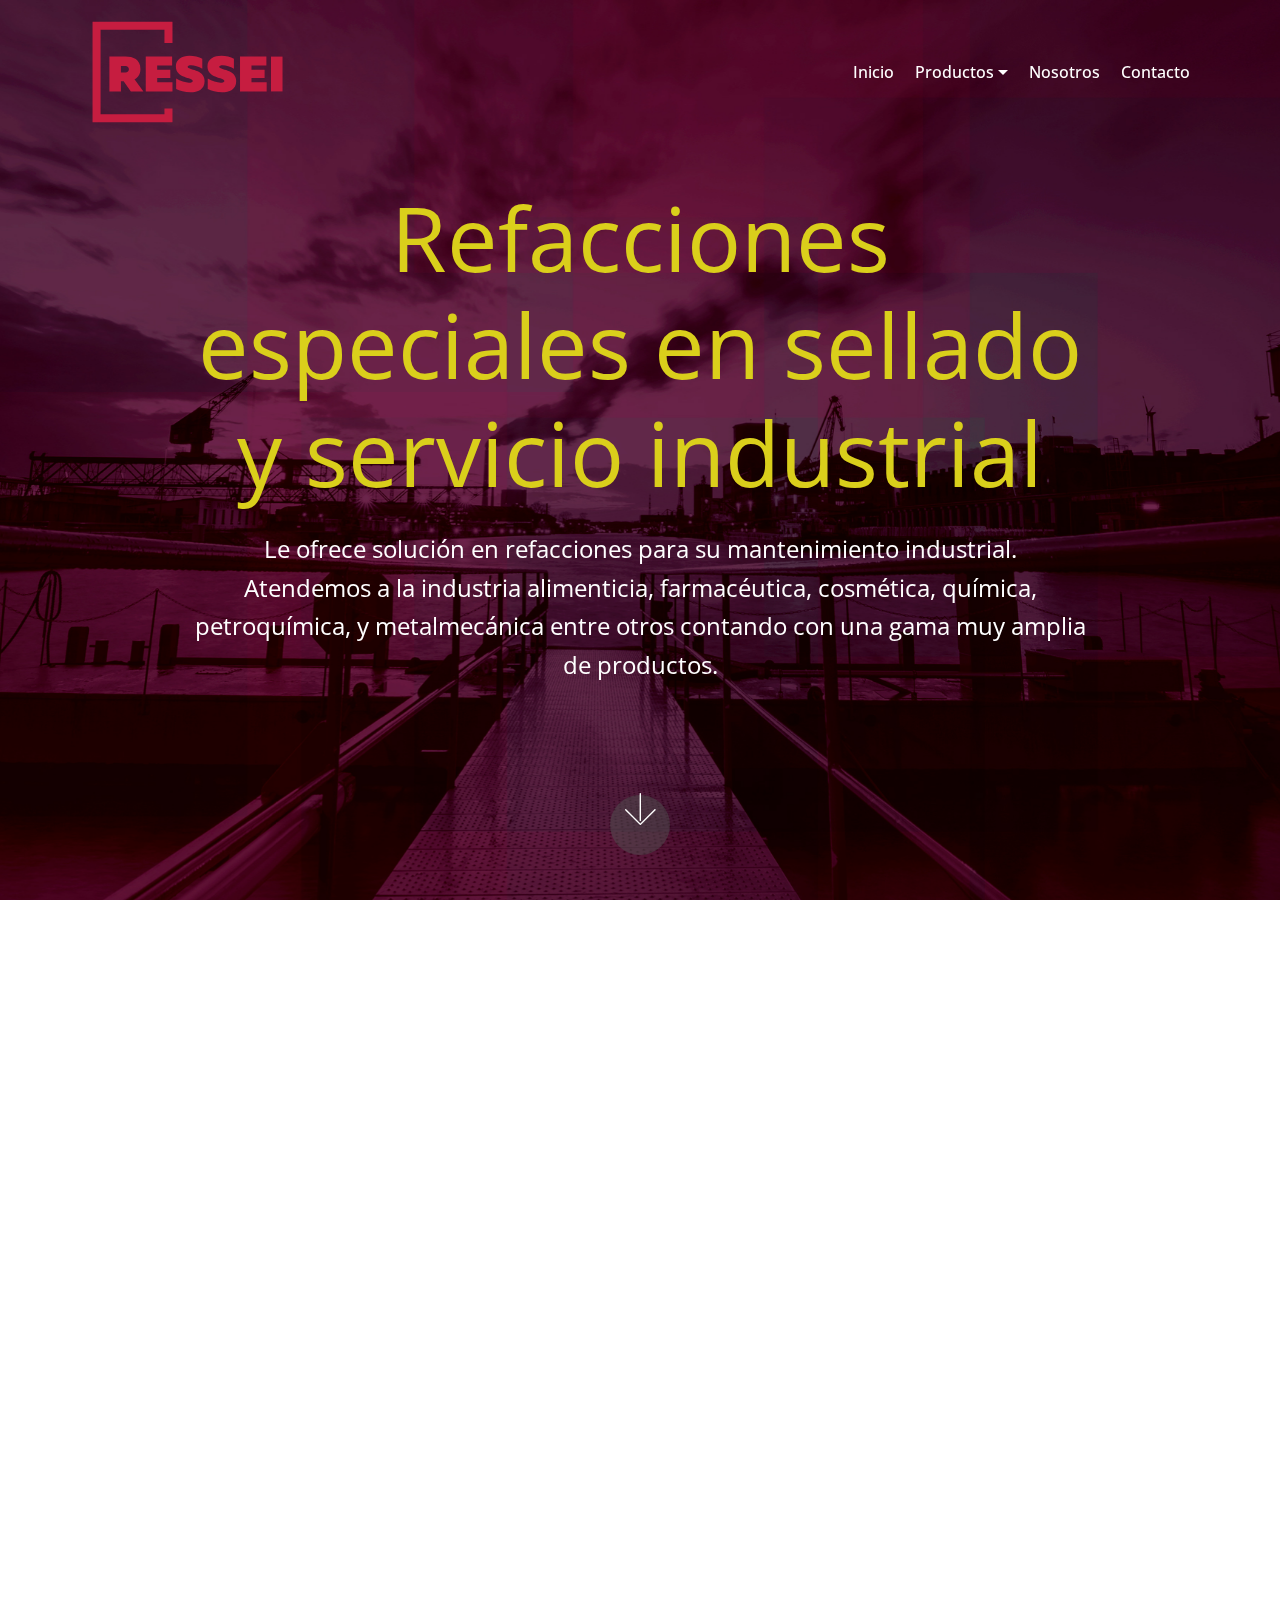
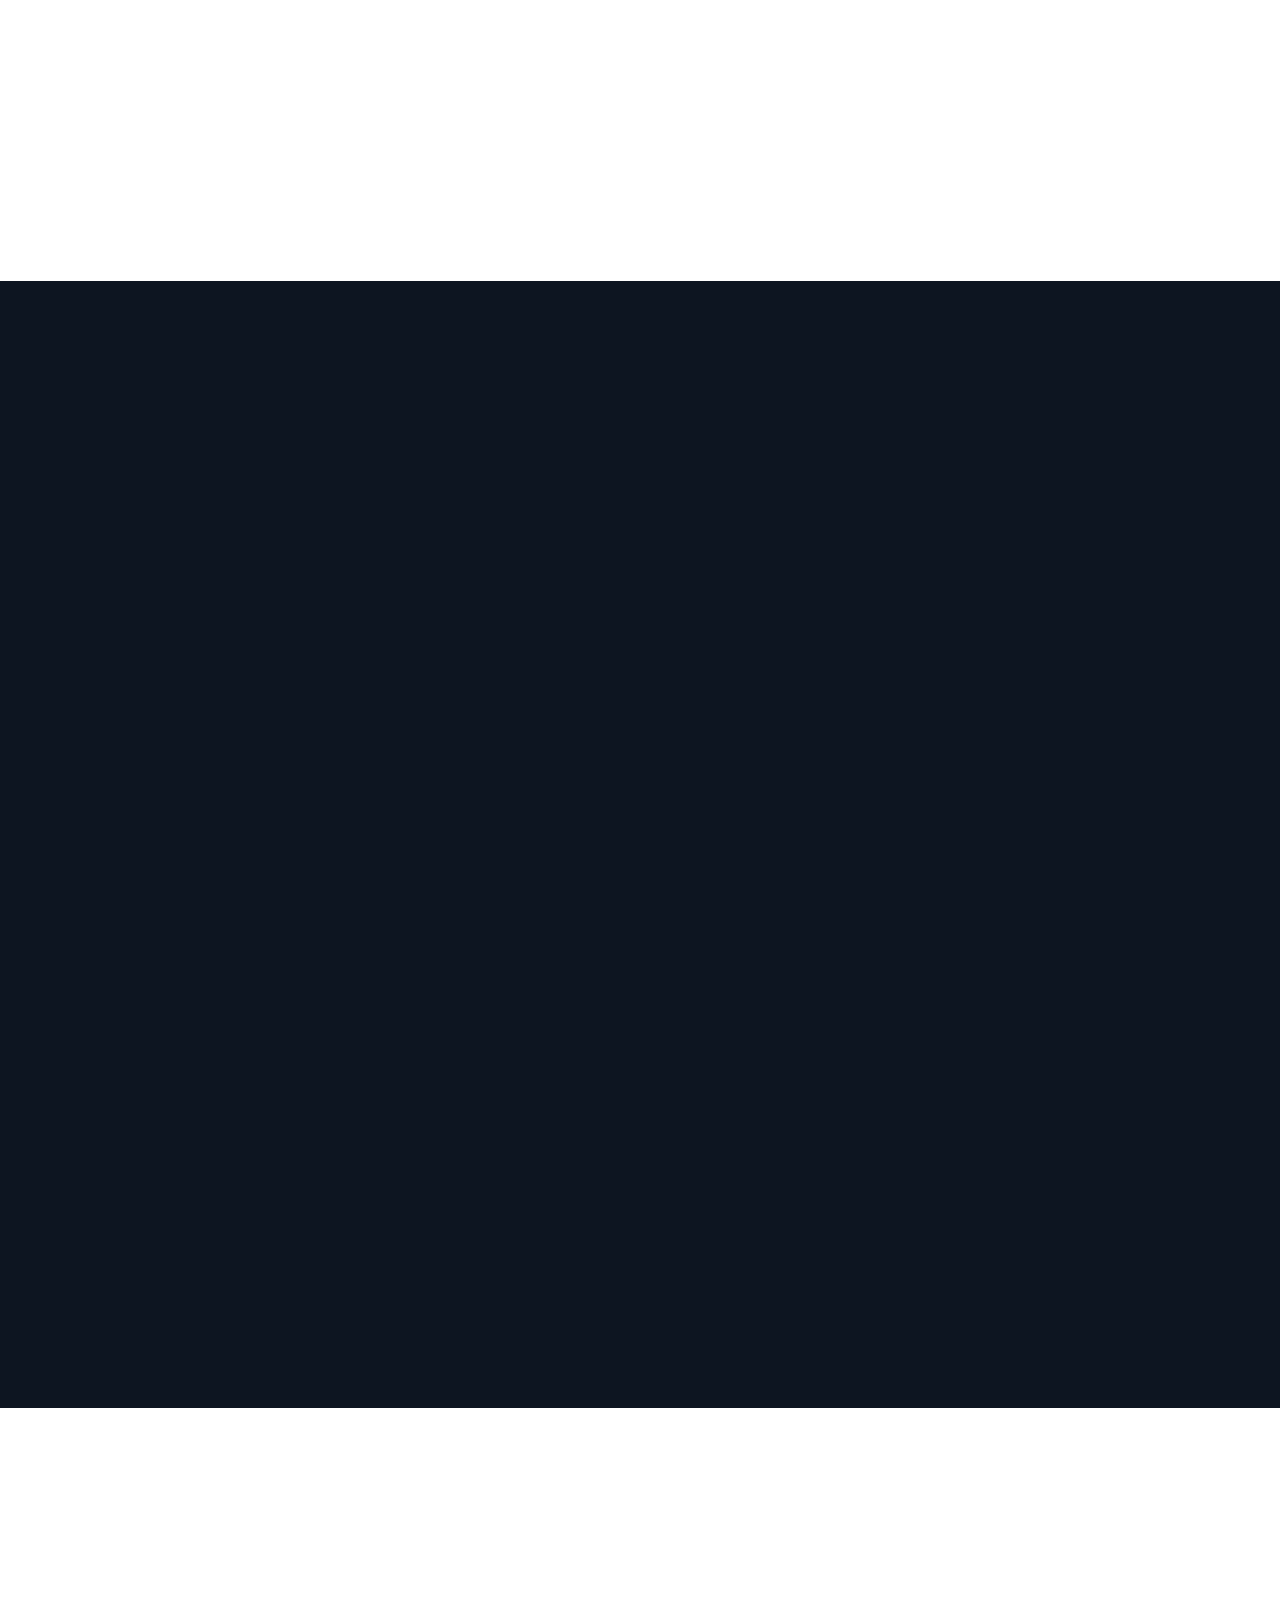
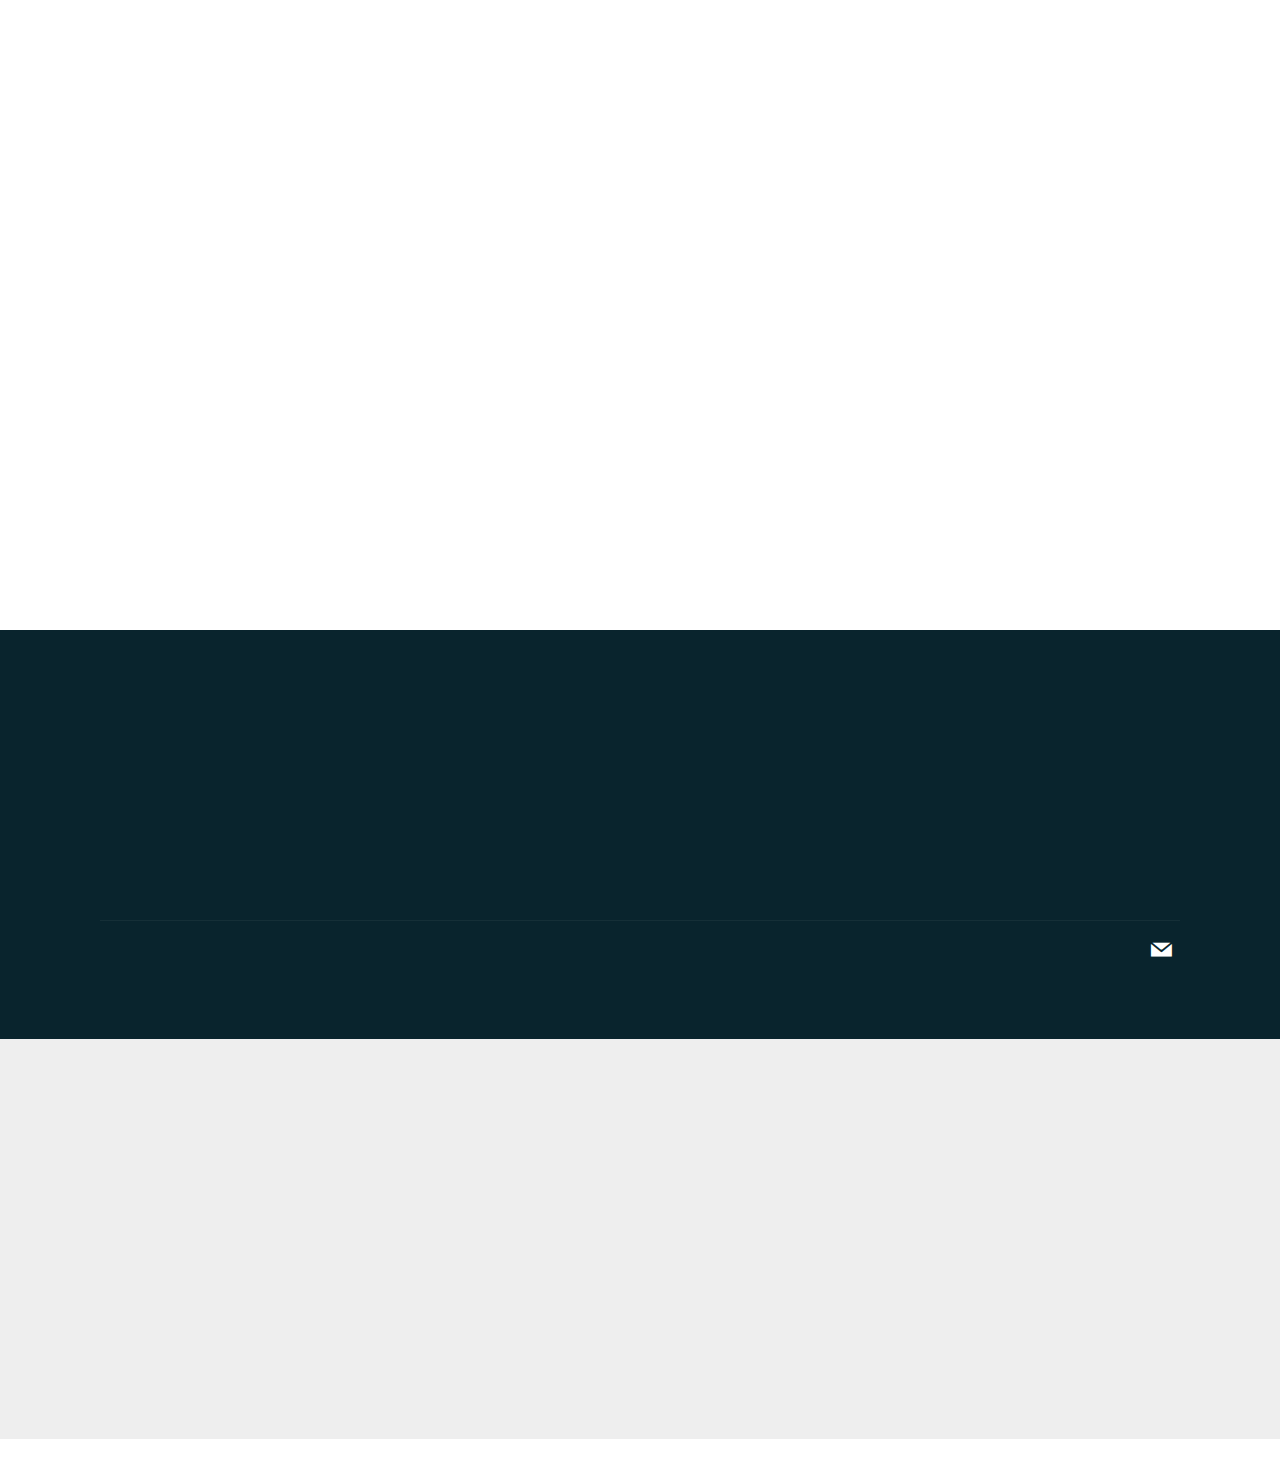
==== commit a391f26f: "Add files via upload" ====
--- a/index.html
+++ b/index.html
@@ -13,12 +13,13 @@
   <title>Ressei</title>
   <link rel="stylesheet" href="assets/web/assets/mobirise-icons/mobirise-icons.css">
   <link rel="stylesheet" href="assets/tether/tether.min.css">
+  <link rel="stylesheet" href="assets/soundcloud-plugin/style.css">
   <link rel="stylesheet" href="assets/bootstrap/css/bootstrap.min.css">
   <link rel="stylesheet" href="assets/bootstrap/css/bootstrap-grid.min.css">
   <link rel="stylesheet" href="assets/bootstrap/css/bootstrap-reboot.min.css">
   <link rel="stylesheet" href="assets/dropdown/css/style.css">
+  <link rel="stylesheet" href="assets/socicon/css/styles.css">
   <link rel="stylesheet" href="assets/animatecss/animate.min.css">
-  <link rel="stylesheet" href="assets/socicon/css/styles.css">
   <link rel="stylesheet" href="assets/theme/css/style.css">
   <link rel="stylesheet" href="assets/mobirise/css/mbr-additional.css" type="text/css">
   
@@ -53,7 +54,7 @@
             <ul class="navbar-nav nav-dropdown nav-right" data-app-modern-menu="true"><li class="nav-item">
                     <a class="nav-link link text-white display-4" href="index.html">
                         Inicio</a>
-                </li><li class="nav-item dropdown open"><a class="nav-link link dropdown-toggle text-white display-4" href="https://mobirise.com" aria-expanded="true" data-toggle="dropdown-submenu">Productos</a><div class="dropdown-menu"><a class="dropdown-item text-white display-4" href="PTFE.html" aria-expanded="false">Productos en PTFE</a><a class="dropdown-item text-white display-4" href="Hule.html" aria-expanded="false">Productos en hule</a><a class="dropdown-item text-white display-4" href="Empaquetaduras.html" aria-expanded="false">Empaquetaduras trenzadas</a></div></li>
+                </li><li class="nav-item dropdown"><a class="nav-link link dropdown-toggle text-white display-4" href="https://mobirise.com" aria-expanded="false" data-toggle="dropdown-submenu">Productos</a><div class="dropdown-menu"><a class="dropdown-item text-white display-4" href="PTFE.html" aria-expanded="false">Productos en PTFE</a><a class="dropdown-item text-white display-4" href="Hule.html" aria-expanded="false">Productos en hule</a><a class="dropdown-item text-white display-4" href="Empaquetaduras.html" aria-expanded="false">Empaquetaduras trenzadas</a></div></li>
                 <li class="nav-item">
                     <a class="nav-link link text-white display-4" href="index.html#header3-2s">Nosotros</a>
                 </li><li class="nav-item"><a class="nav-link link text-white display-4" href="index.html#form1-k">Contacto</a></li></ul>
@@ -62,7 +63,7 @@
     </nav>
 </section>
 
-<section class="engine"><a href="https://mobiri.se/c">free site builder</a></section><section class="cid-r0xh1X89dR mbr-fullscreen mbr-parallax-background" id="header2-l">
+<section class="engine"><a href="https://mobiri.se/k">how to develop your own website</a></section><section class="cid-r0xh1X89dR mbr-fullscreen mbr-parallax-background" id="header2-l">
 
     
 
@@ -222,8 +223,8 @@
             <div class="title col-12 col-lg-8">
                 <h2 class="mbr-section-title align-center pb-3 mbr-fonts-style display-2">
                     Contacto</h2>
-                <h3 class="mbr-section-subtitle align-center mbr-light pb-3 mbr-fonts-style display-5">
-                    Dudas y comentarios, estamos para servirle.<br></h3>
+                <h3 class="mbr-section-subtitle align-center mbr-light pb-3 mbr-fonts-style display-5"><strong>
+                    Dudas y comentarios, estamos para servirle</strong><br></h3>
             </div>
         </div>
     </div>
@@ -232,7 +233,7 @@
             <div class="media-container-column col-lg-8" data-form-type="formoid">
                     <div data-form-alert="" hidden="">Gracias por ocupar nuestro servicio. Le contestaremos lo antes posible.</div>
             
-                    <form class="mbr-form" action="https://mobirise.com/" method="post" data-form-title="Mobirise Form"><input type="hidden" name="email" data-form-email="true" value="T3X8o8Afba8O8M3ewp4wZkn/rrz01LFbIPLHClveAfEzPRzET3MD+qrG8GbAaDsRbnIHUFzEjWuZ7ORNUrSRppKaGLx0MxJsZUn55x2yYoKLXwe2dcGUD7YeDQG+7Sc1" data-form-field="Email">
+                    <form class="mbr-form" action="https://mobirise.com/" method="post" data-form-title="Mobirise Form"><input type="hidden" name="email" data-form-email="true" value="GbWAmhgOQ7Wwj3P9WIAeq5Znhg2uDwzeAsfI2SO8Lm+n9furMge8JExEuFb3iXMisI/OD3wderHWuROSf7tlhohLwOR+sJGl2N0A106l+lF/xiF2laatdExtuZrB1+uv" data-form-field="Email">
                         <div class="row row-sm-offset">
                             <div class="col-md-4 multi-horizontal" data-for="name">
                                 <div class="form-group">
@@ -248,7 +249,7 @@
                             </div>
                             <div class="col-md-4 multi-horizontal" data-for="phone">
                                 <div class="form-group">
-                                    <label class="form-control-label mbr-fonts-style display-7" for="phone-form1-k">Telefono</label>
+                                    <label class="form-control-label mbr-fonts-style display-7" for="phone-form1-k">Teléfono</label>
                                     <input type="tel" class="form-control" name="phone" data-form-field="Phone" id="phone-form1-k">
                                 </div>
                             </div>
@@ -283,19 +284,12 @@
             <div class="col-12 col-md-3 mbr-fonts-style display-7">
                 <h5 class="pb-3">
                     Dirección</h5>
-                <p class="mbr-text">
-                    1234 Street Name
-                    <br>City, AA 99999
-                </p>
+                <p class="mbr-text">--------</p>
             </div>
             <div class="col-12 col-md-3 mbr-fonts-style display-7">
                 <h5 class="pb-3">
                     Contacto</h5>
-                <p class="mbr-text">
-                    Email: support@mobirise.com
-                    <br>Phone: +1 (0) 000 0000 001
-                    <br>Fax: +1 (0) 000 0000 002
-                </p>
+                <p class="mbr-text">----------</p>
             </div>
             <div class="col-12 col-md-3 mbr-fonts-style display-7">
                 <h5 class="pb-3">
@@ -311,7 +305,7 @@
             </div>
             <div class="media-container-row mbr-white">
                 <div class="col-sm-6 copyright">
-                    <p class="mbr-text mbr-fonts-style display-7">
+                    <p class="mbr-text mbr-fonts-style display-4">
                         © Copyright 2018 &nbsp;Todos los derechos a RESSEI (Puebla)</p>
                 </div>
                 <div class="col-md-6">
@@ -345,12 +339,12 @@
   <script src="assets/popper/popper.min.js"></script>
   <script src="assets/tether/tether.min.js"></script>
   <script src="assets/bootstrap/js/bootstrap.min.js"></script>
-  <script src="assets/smoothscroll/smooth-scroll.js"></script>
+  <script src="assets/touchswipe/jquery.touch-swipe.min.js"></script>
   <script src="assets/dropdown/js/script.min.js"></script>
-  <script src="assets/touchswipe/jquery.touch-swipe.min.js"></script>
   <script src="assets/viewportchecker/jquery.viewportchecker.js"></script>
   <script src="assets/parallax/jarallax.min.js"></script>
   <script src="assets/mbr-popup-btns/mbr-popup-btns.js"></script>
+  <script src="assets/smoothscroll/smooth-scroll.js"></script>
   <script src="assets/theme/js/script.js"></script>
   <script src="assets/formoid/formoid.min.js"></script>
   
--- a/assets/soundcloud-plugin/style.css
+++ b/assets/soundcloud-plugin/style.css
@@ -0,0 +1,57 @@
+.addons-container {
+  position: relative;
+  margin-left: auto;
+  margin-right: auto;
+  padding-right: 15px;
+  padding-left: 15px; }
+  @media (min-width: 576px) {
+    .addons-container {
+      padding-right: 15px;
+      padding-left: 15px; } }
+  @media (min-width: 768px) {
+    .addons-container {
+      padding-right: 15px;
+      padding-left: 15px; } }
+  @media (min-width: 992px) {
+    .addons-container {
+      padding-right: 15px;
+      padding-left: 15px; } }
+  @media (min-width: 1200px) {
+    .addons-container {
+      padding-right: 15px;
+      padding-left: 15px; } }
+  @media (min-width: 576px) {
+    .addons-container {
+      width: 540px;
+      max-width: 100%; } }
+  @media (min-width: 768px) {
+    .addons-container {
+      width: 720px;
+      max-width: 100%; } }
+  @media (min-width: 992px) {
+    .addons-container {
+      width: 960px;
+      max-width: 100%; } }
+  @media (min-width: 1200px) {
+    .addons-container {
+      width: 1140px;
+      max-width: 100%; } }
+
+.addons-container-inner{
+    position: relative;
+    width: 100%;
+    min-height: 1px;
+    padding-right: 15px;
+    padding-left: 15px;
+}
+@media (min-width: 567px) {
+    .addons-container-inner{
+        -ms-flex: 0 0 66.666667%;
+        flex: 0 0 66.666667%;
+        max-width: 66.666667%;
+    }
+}
+.addons-row{
+    display: flex;
+    justify-content:center;
+}--- a/assets/mobirise/css/mbr-additional.css
+++ b/assets/mobirise/css/mbr-additional.css
@@ -1961,6 +1961,9 @@
   display: block;
   text-align: center;
 }
+.cid-r0rsJMAPEn .mbr-section-subtitle B {
+  color: #ff3366;
+}
 .cid-r0ycf7ohpg {
   padding-top: 60px;
   padding-bottom: 60px;
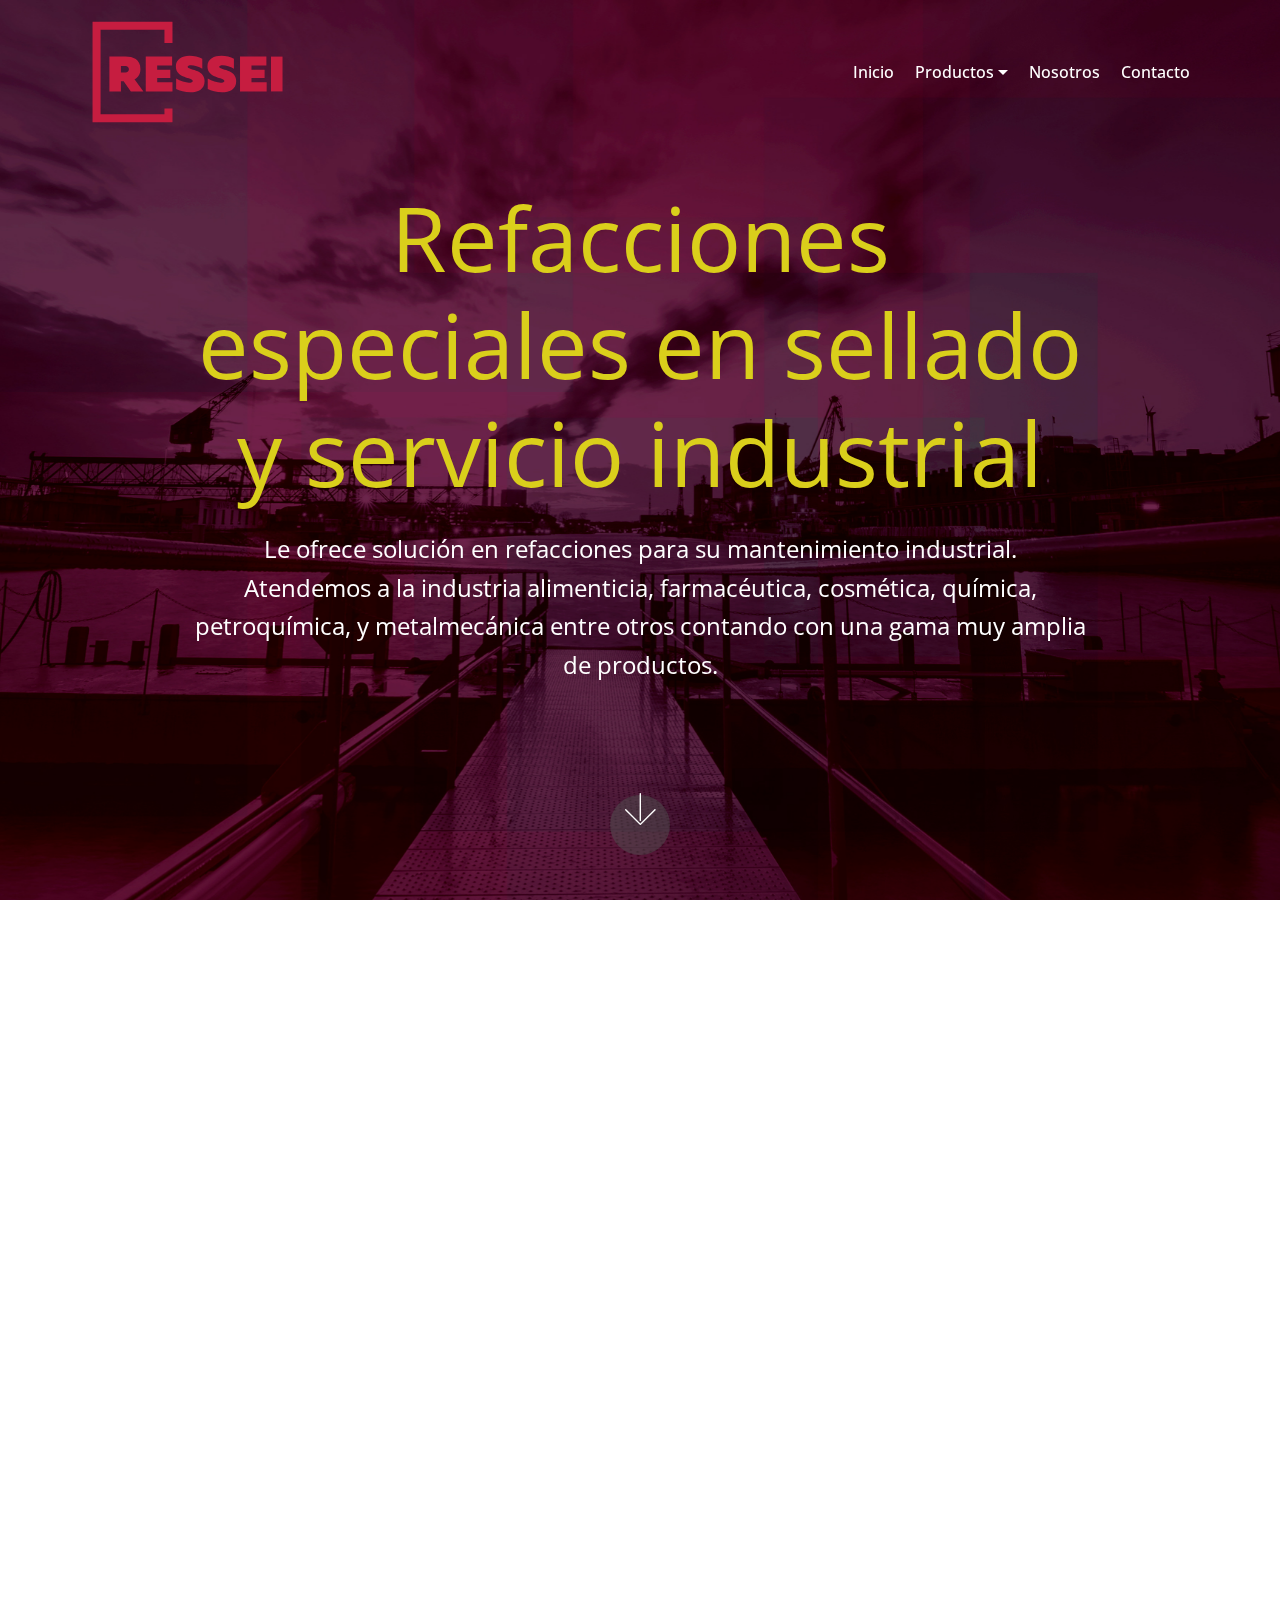
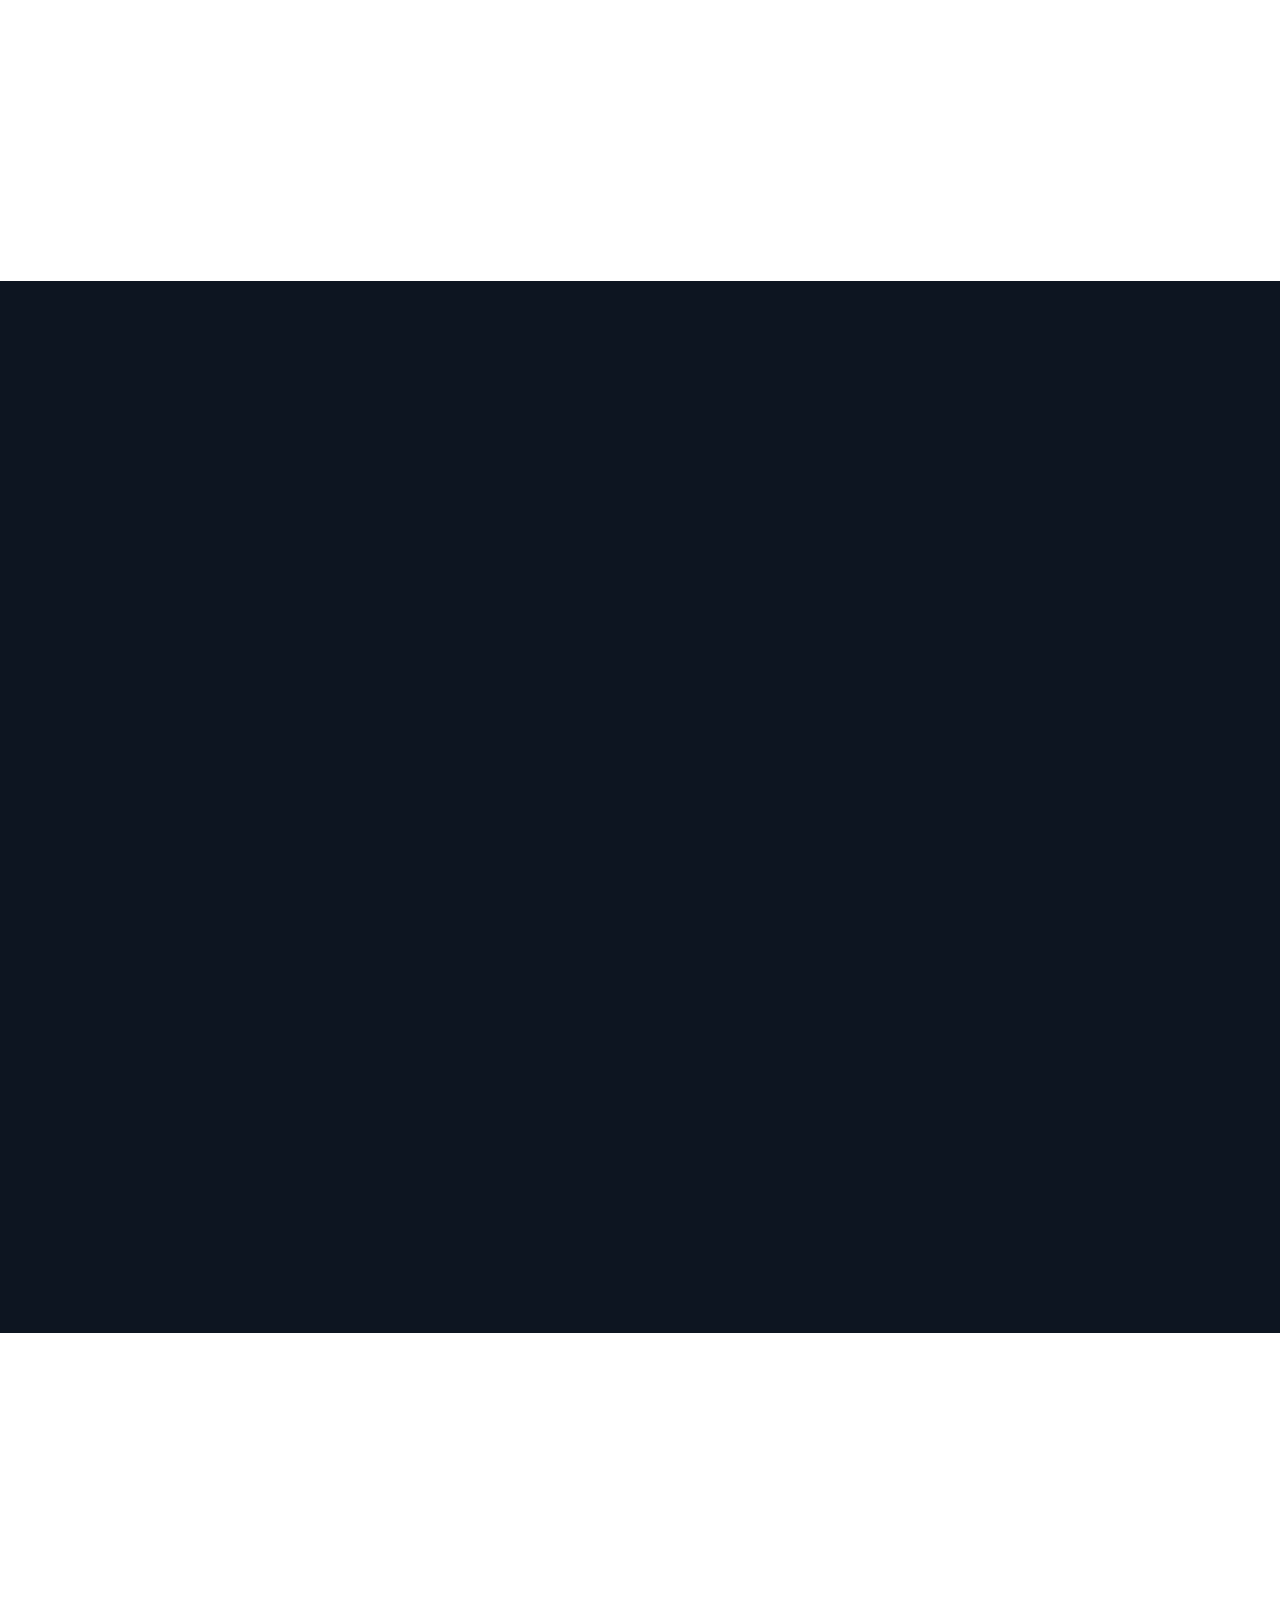
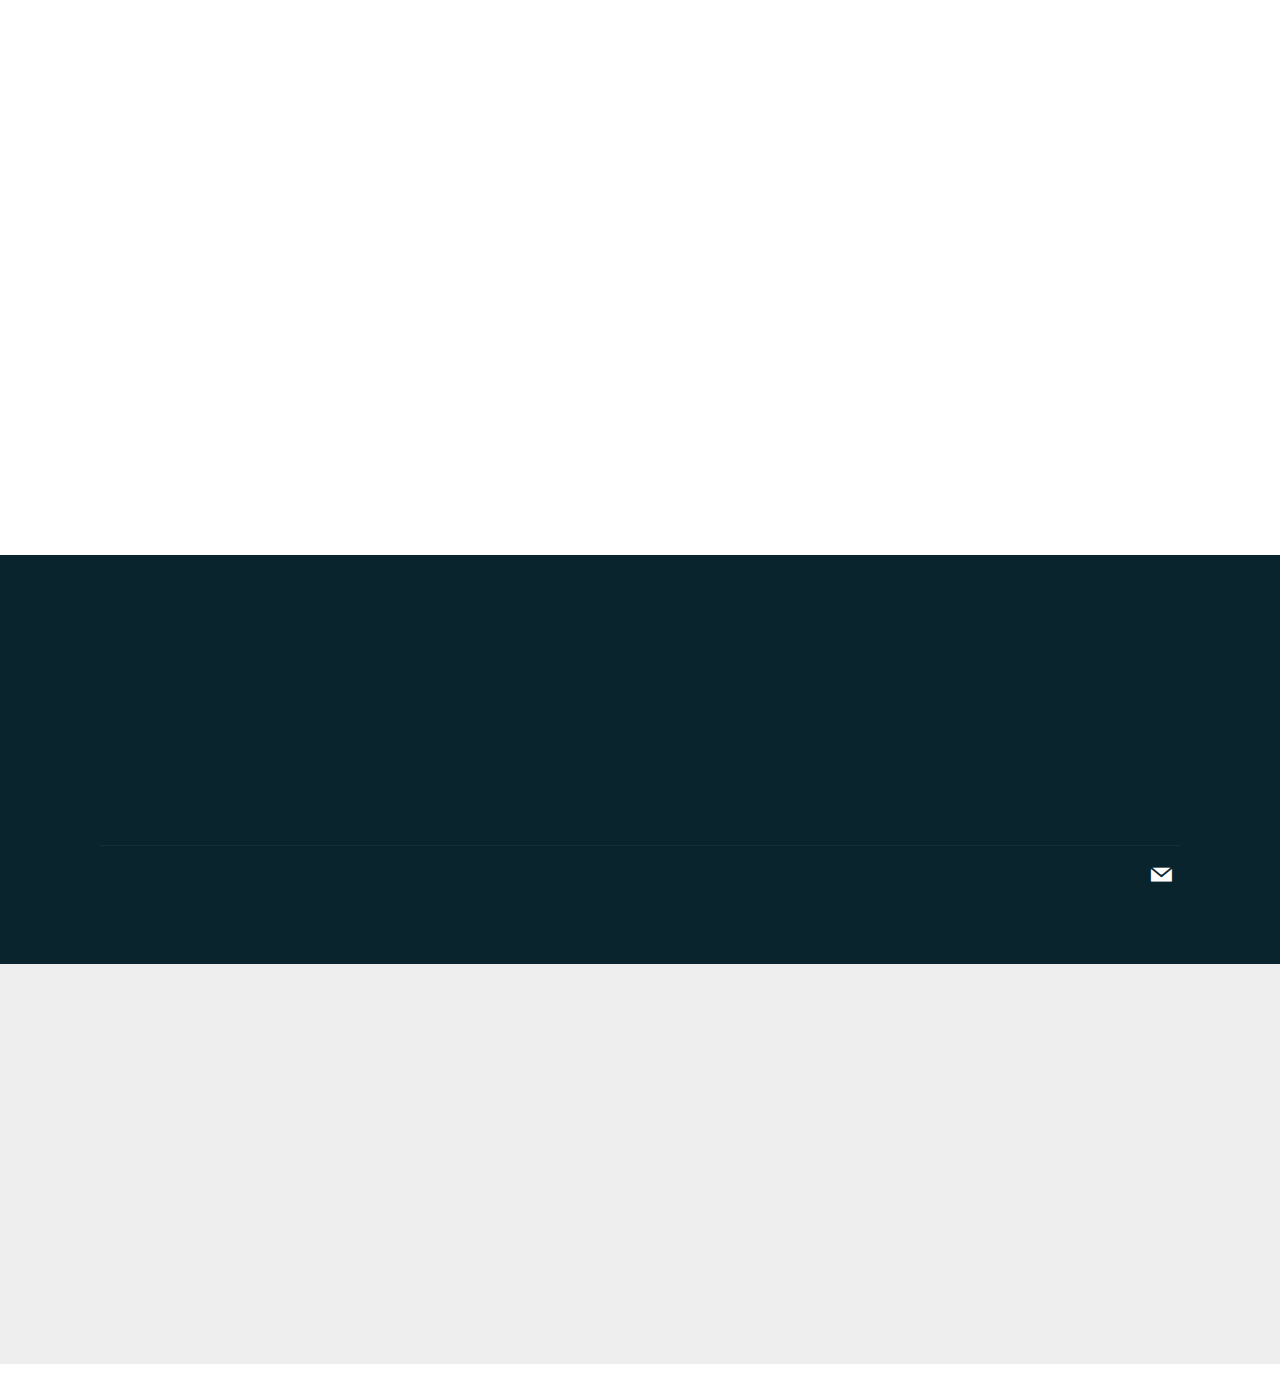
==== commit 67f6ae7f: "Add files via upload" ====
--- a/index.html
+++ b/index.html
@@ -63,7 +63,7 @@
     </nav>
 </section>
 
-<section class="engine"><a href="https://mobiri.se/k">how to develop your own website</a></section><section class="cid-r0xh1X89dR mbr-fullscreen mbr-parallax-background" id="header2-l">
+<section class="engine"><a href="https://mobiri.se/s">bootstrap themes</a></section><section class="cid-r0xh1X89dR mbr-fullscreen mbr-parallax-background" id="header2-l">
 
     
 
@@ -233,7 +233,7 @@
             <div class="media-container-column col-lg-8" data-form-type="formoid">
                     <div data-form-alert="" hidden="">Gracias por ocupar nuestro servicio. Le contestaremos lo antes posible.</div>
             
-                    <form class="mbr-form" action="https://mobirise.com/" method="post" data-form-title="Mobirise Form"><input type="hidden" name="email" data-form-email="true" value="GbWAmhgOQ7Wwj3P9WIAeq5Znhg2uDwzeAsfI2SO8Lm+n9furMge8JExEuFb3iXMisI/OD3wderHWuROSf7tlhohLwOR+sJGl2N0A106l+lF/xiF2laatdExtuZrB1+uv" data-form-field="Email">
+                    <form class="mbr-form" action="https://mobirise.com/" method="post" data-form-title="Mobirise Form"><input type="hidden" name="email" data-form-email="true" value="0LtvAiSbK7MWjzZE+kRTiyh80KMdc+fUj72NbOgG70CpJzkUByvLxaIUok4YRrX4gxVQI05C3sXAcHV8l81ZdYvTxXKaOSL6+LBZXXKELXcNxWdiqnEN85tBfQg3DwEw" data-form-field="Email">
                         <div class="row row-sm-offset">
                             <div class="col-md-4 multi-horizontal" data-for="name">
                                 <div class="form-group">
--- a/assets/mobirise/css/mbr-additional.css
+++ b/assets/mobirise/css/mbr-additional.css
@@ -1877,7 +1877,7 @@
 }
 .cid-r0z9l7pqYh {
   padding-top: 90px;
-  padding-bottom: 90px;
+  padding-bottom: 45px;
   background-color: #0d1521;
 }
 @media (min-width: 992px) {
@@ -1903,7 +1903,7 @@
   color: #cccccc;
 }
 .cid-r0z9SKBakX {
-  padding-top: 90px;
+  padding-top: 60px;
   padding-bottom: 90px;
   background-color: #0d1521;
 }
@@ -2732,6 +2732,24 @@
 .cid-r0y5bxirdV .body-item {
   color: #232323;
 }
+.cid-r0zVknmQNp {
+  padding-top: 0px;
+  padding-bottom: 0px;
+  background-color: #ffffff;
+}
+.cid-r0zVknmQNp .mbr-text {
+  color: #767676;
+}
+.cid-r0zVknmQNp h4 {
+  text-align: center;
+}
+.cid-r0zVknmQNp p {
+  text-align: center;
+}
+.cid-r0zVknmQNp .card-img span {
+  font-size: 96px;
+  color: #149dcc;
+}
 .cid-r0y5bzQrKL {
   padding-top: 90px;
   padding-bottom: 45px;
@@ -2876,6 +2894,24 @@
     width: 100% !important;
     margin-left: 0 !important;
   }
+}
+.cid-r0zVkV6Zvy {
+  padding-top: 0px;
+  padding-bottom: 0px;
+  background-color: #f9f9f9;
+}
+.cid-r0zVkV6Zvy .mbr-text {
+  color: #767676;
+}
+.cid-r0zVkV6Zvy h4 {
+  text-align: center;
+}
+.cid-r0zVkV6Zvy p {
+  text-align: center;
+}
+.cid-r0zVkV6Zvy .card-img span {
+  font-size: 96px;
+  color: #149dcc;
 }
 .cid-r0y5bPbv2C {
   padding-top: 60px;
@@ -3607,6 +3643,24 @@
     margin-left: 0 !important;
   }
 }
+.cid-r0zTNlW1lQ {
+  padding-top: 0px;
+  padding-bottom: 0px;
+  background-color: #ffffff;
+}
+.cid-r0zTNlW1lQ .mbr-text {
+  color: #767676;
+}
+.cid-r0zTNlW1lQ h4 {
+  text-align: center;
+}
+.cid-r0zTNlW1lQ p {
+  text-align: center;
+}
+.cid-r0zTNlW1lQ .card-img span {
+  font-size: 96px;
+  color: #149dcc;
+}
 .cid-r0xvZEfsxc {
   padding-top: 90px;
   padding-bottom: 45px;
@@ -3751,6 +3805,24 @@
     width: 100% !important;
     margin-left: 0 !important;
   }
+}
+.cid-r0zUiZA6PH {
+  padding-top: 0px;
+  padding-bottom: 0px;
+  background-color: #f9f9f9;
+}
+.cid-r0zUiZA6PH .mbr-text {
+  color: #767676;
+}
+.cid-r0zUiZA6PH h4 {
+  text-align: center;
+}
+.cid-r0zUiZA6PH p {
+  text-align: center;
+}
+.cid-r0zUiZA6PH .card-img span {
+  font-size: 96px;
+  color: #149dcc;
 }
 .cid-r0xvZItFrt {
   padding-top: 90px;
@@ -3909,6 +3981,24 @@
     margin-left: 0 !important;
   }
 }
+.cid-r0zUl28Nx1 {
+  padding-top: 0px;
+  padding-bottom: 0px;
+  background-color: #ffffff;
+}
+.cid-r0zUl28Nx1 .mbr-text {
+  color: #767676;
+}
+.cid-r0zUl28Nx1 h4 {
+  text-align: center;
+}
+.cid-r0zUl28Nx1 p {
+  text-align: center;
+}
+.cid-r0zUl28Nx1 .card-img span {
+  font-size: 96px;
+  color: #149dcc;
+}
 .cid-r0xvZMun7G {
   padding-top: 90px;
   padding-bottom: 15px;
@@ -4053,6 +4143,24 @@
     width: 100% !important;
     margin-left: 0 !important;
   }
+}
+.cid-r0zUmhijHd {
+  padding-top: 0px;
+  padding-bottom: 0px;
+  background-color: #f9f9f9;
+}
+.cid-r0zUmhijHd .mbr-text {
+  color: #767676;
+}
+.cid-r0zUmhijHd h4 {
+  text-align: center;
+}
+.cid-r0zUmhijHd p {
+  text-align: center;
+}
+.cid-r0zUmhijHd .card-img span {
+  font-size: 96px;
+  color: #149dcc;
 }
 .cid-r0xJAd6Ylb {
   padding-top: 90px;
@@ -4214,6 +4322,24 @@
     margin-left: 0 !important;
   }
 }
+.cid-r0zUncKY9Q {
+  padding-top: 0px;
+  padding-bottom: 0px;
+  background-color: #ffffff;
+}
+.cid-r0zUncKY9Q .mbr-text {
+  color: #767676;
+}
+.cid-r0zUncKY9Q h4 {
+  text-align: center;
+}
+.cid-r0zUncKY9Q p {
+  text-align: center;
+}
+.cid-r0zUncKY9Q .card-img span {
+  font-size: 96px;
+  color: #149dcc;
+}
 .cid-r0xCafunLL {
   padding-top: 90px;
   padding-bottom: 45px;
@@ -4361,6 +4487,24 @@
     width: 100% !important;
     margin-left: 0 !important;
   }
+}
+.cid-r0zUo6zQth {
+  padding-top: 0px;
+  padding-bottom: 0px;
+  background-color: #f9f9f9;
+}
+.cid-r0zUo6zQth .mbr-text {
+  color: #767676;
+}
+.cid-r0zUo6zQth h4 {
+  text-align: center;
+}
+.cid-r0zUo6zQth p {
+  text-align: center;
+}
+.cid-r0zUo6zQth .card-img span {
+  font-size: 96px;
+  color: #149dcc;
 }
 .cid-r0yc8bII6z {
   padding-top: 60px;
@@ -5092,6 +5236,24 @@
     margin-left: 0 !important;
   }
 }
+.cid-r0zURKEfpA {
+  padding-top: 0px;
+  padding-bottom: 0px;
+  background-color: #ffffff;
+}
+.cid-r0zURKEfpA .mbr-text {
+  color: #767676;
+}
+.cid-r0zURKEfpA h4 {
+  text-align: center;
+}
+.cid-r0zURKEfpA p {
+  text-align: center;
+}
+.cid-r0zURKEfpA .card-img span {
+  font-size: 96px;
+  color: #149dcc;
+}
 .cid-r0xOfaCbfP {
   padding-top: 90px;
   padding-bottom: 45px;
@@ -5239,6 +5401,24 @@
     width: 100% !important;
     margin-left: 0 !important;
   }
+}
+.cid-r0zUV4xzyY {
+  padding-top: 0px;
+  padding-bottom: 0px;
+  background-color: #f9f9f9;
+}
+.cid-r0zUV4xzyY .mbr-text {
+  color: #767676;
+}
+.cid-r0zUV4xzyY h4 {
+  text-align: center;
+}
+.cid-r0zUV4xzyY p {
+  text-align: center;
+}
+.cid-r0zUV4xzyY .card-img span {
+  font-size: 96px;
+  color: #149dcc;
 }
 .cid-r0xOfeRGXe {
   padding-top: 90px;
@@ -5397,6 +5577,24 @@
     margin-left: 0 !important;
   }
 }
+.cid-r0zUVWTkYs {
+  padding-top: 0px;
+  padding-bottom: 0px;
+  background-color: #ffffff;
+}
+.cid-r0zUVWTkYs .mbr-text {
+  color: #767676;
+}
+.cid-r0zUVWTkYs h4 {
+  text-align: center;
+}
+.cid-r0zUVWTkYs p {
+  text-align: center;
+}
+.cid-r0zUVWTkYs .card-img span {
+  font-size: 96px;
+  color: #149dcc;
+}
 .cid-r0xOfiobDU {
   padding-top: 90px;
   padding-bottom: 15px;
@@ -5541,6 +5739,24 @@
     width: 100% !important;
     margin-left: 0 !important;
   }
+}
+.cid-r0zUWGSDWc {
+  padding-top: 0px;
+  padding-bottom: 0px;
+  background-color: #f9f9f9;
+}
+.cid-r0zUWGSDWc .mbr-text {
+  color: #767676;
+}
+.cid-r0zUWGSDWc h4 {
+  text-align: center;
+}
+.cid-r0zUWGSDWc p {
+  text-align: center;
+}
+.cid-r0zUWGSDWc .card-img span {
+  font-size: 96px;
+  color: #149dcc;
 }
 .cid-r0xOfpTfOF {
   padding-top: 90px;
@@ -5699,6 +5915,24 @@
     margin-left: 0 !important;
   }
 }
+.cid-r0zUXo3W78 {
+  padding-top: 0px;
+  padding-bottom: 0px;
+  background-color: #ffffff;
+}
+.cid-r0zUXo3W78 .mbr-text {
+  color: #767676;
+}
+.cid-r0zUXo3W78 h4 {
+  text-align: center;
+}
+.cid-r0zUXo3W78 p {
+  text-align: center;
+}
+.cid-r0zUXo3W78 .card-img span {
+  font-size: 96px;
+  color: #149dcc;
+}
 .cid-r0ybxyEd7D {
   padding-top: 60px;
   padding-bottom: 60px;
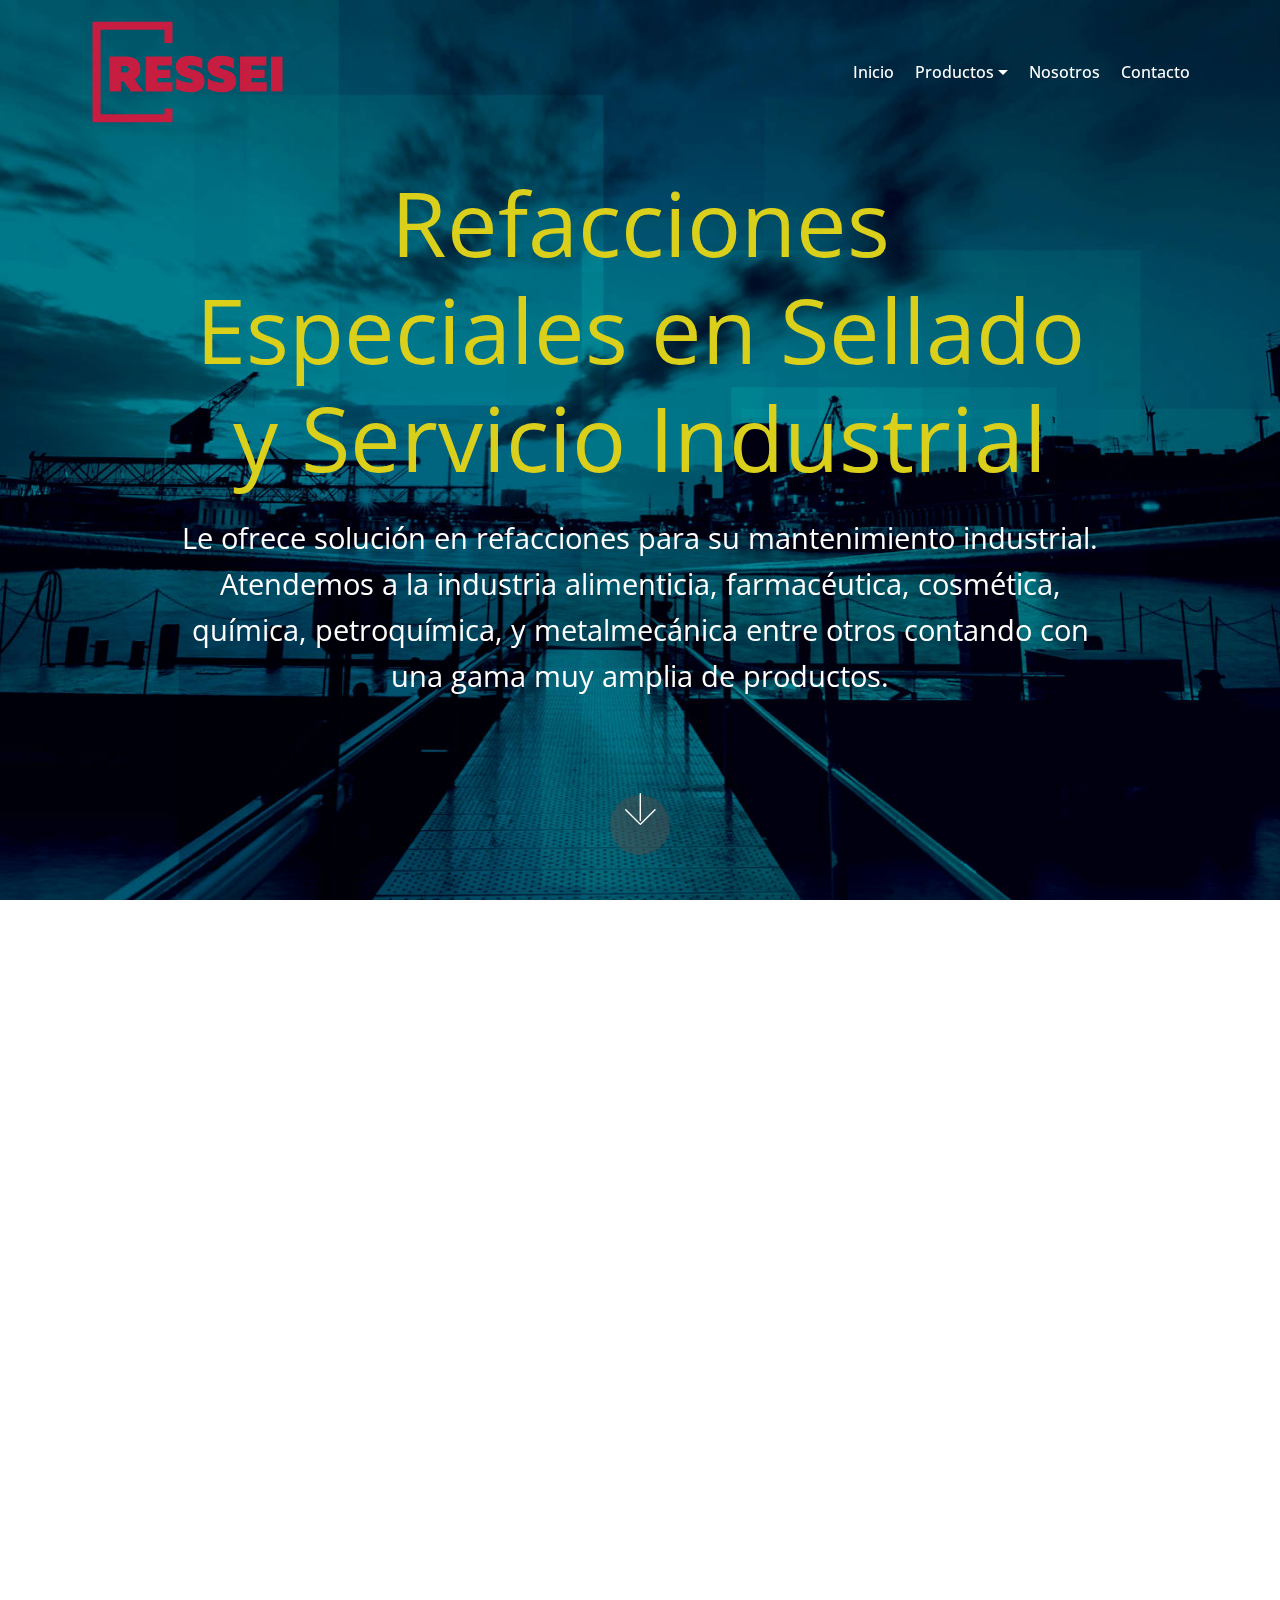
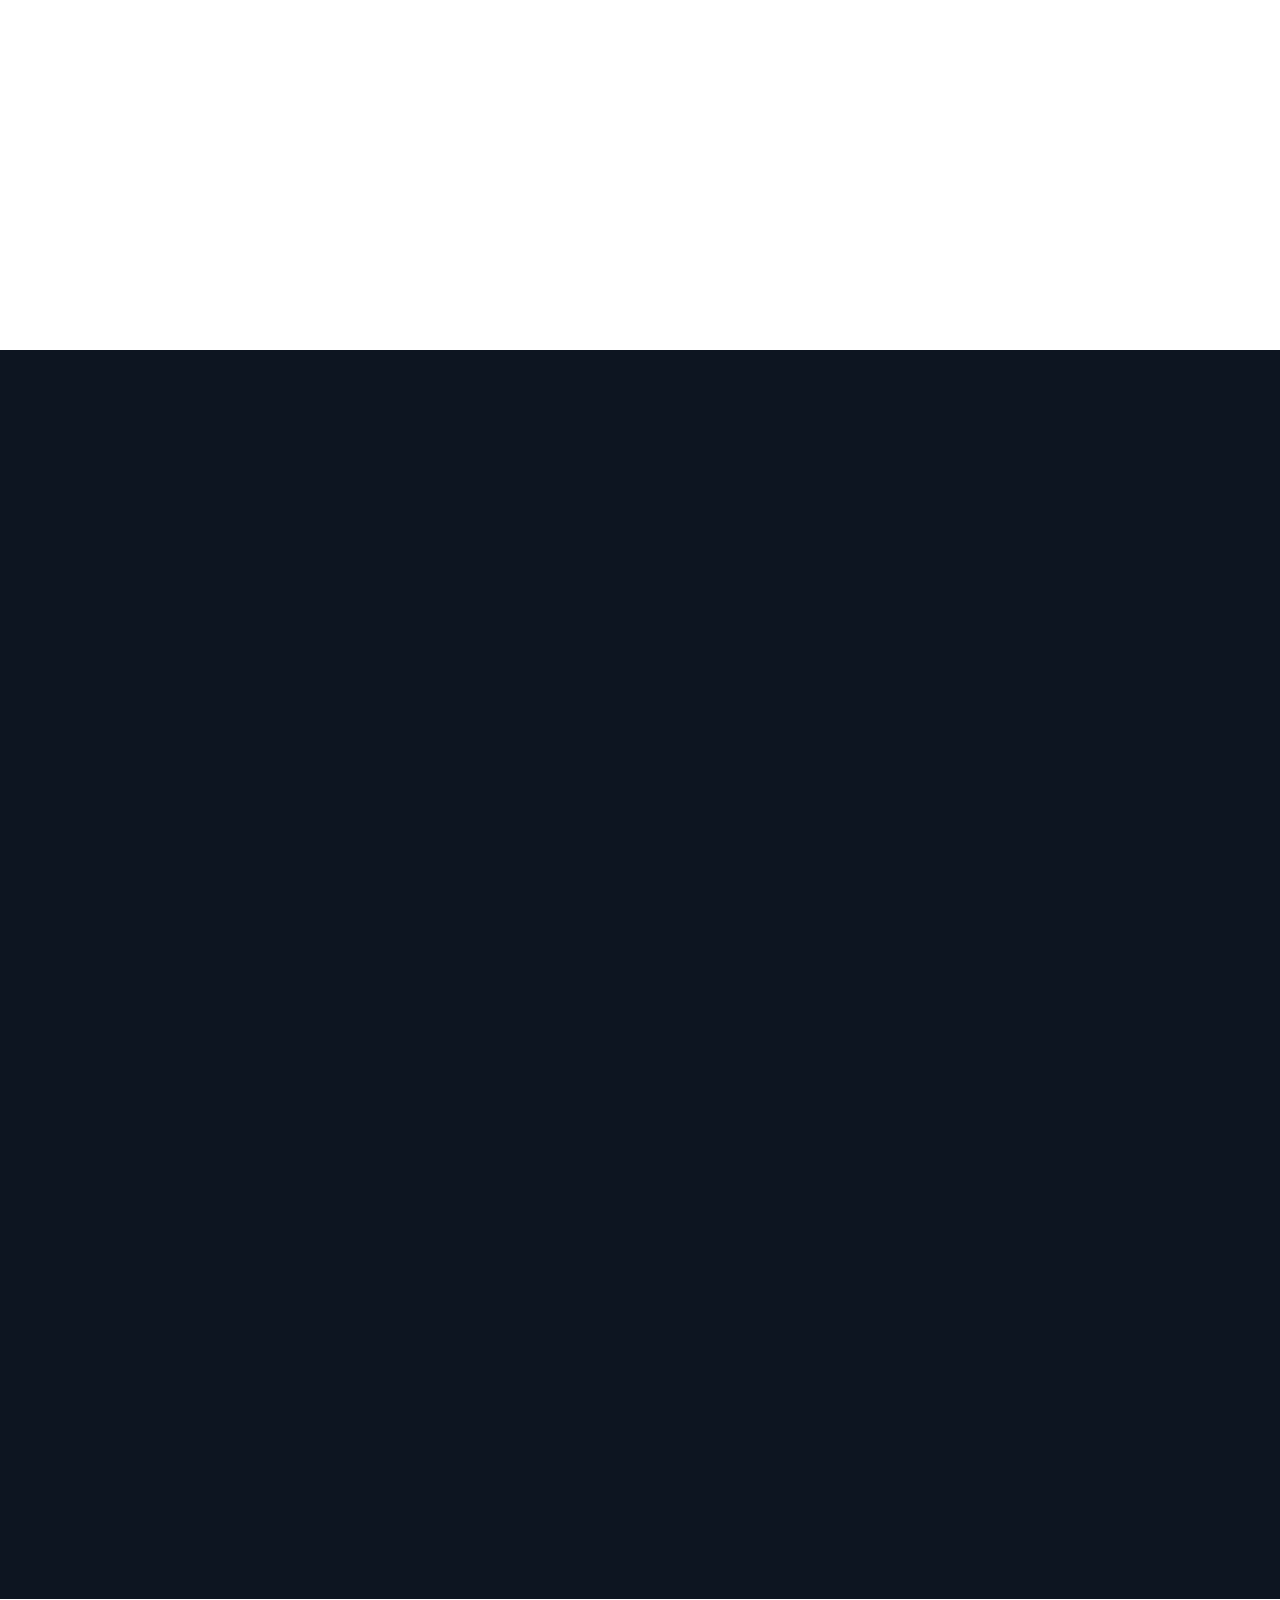
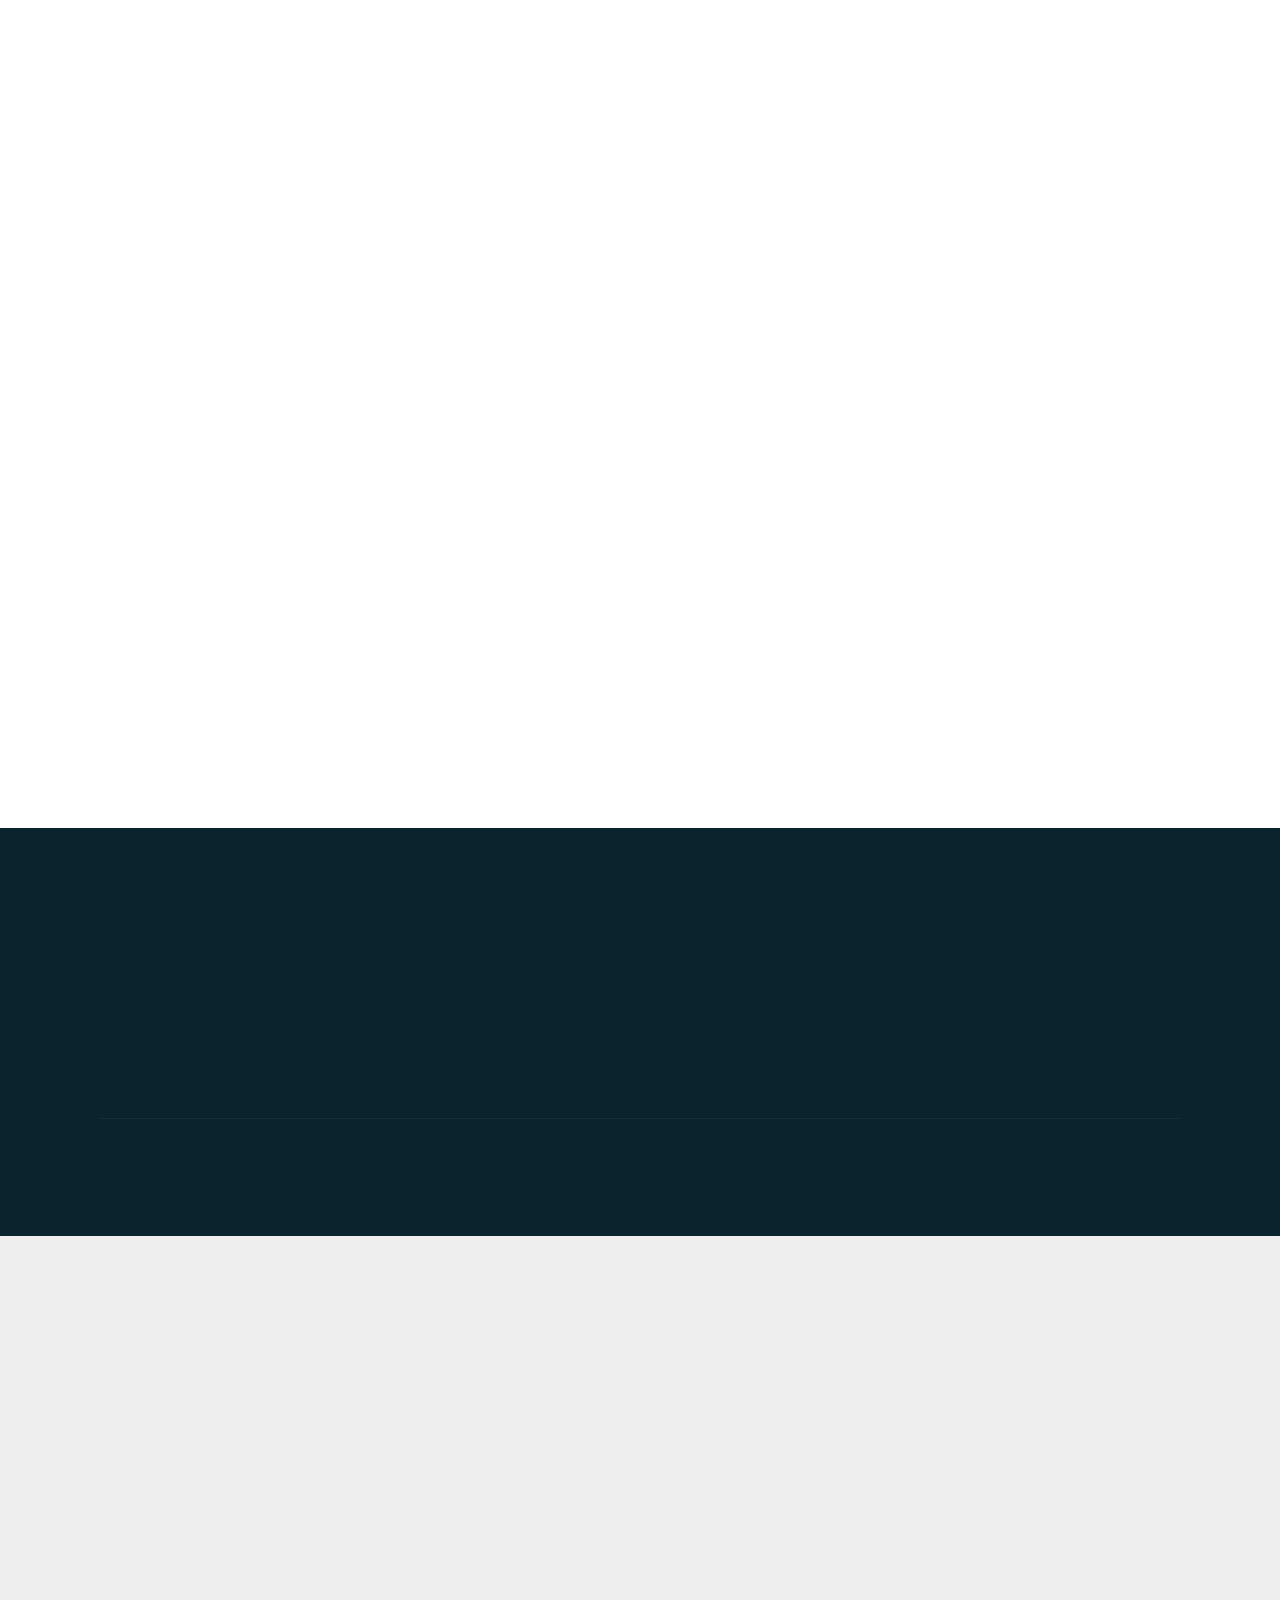
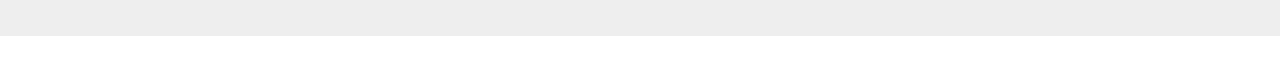
==== commit 43a19cda: "Add files via upload" ====
--- a/index.html
+++ b/index.html
@@ -63,7 +63,7 @@
     </nav>
 </section>
 
-<section class="engine"><a href="https://mobiri.se/s">bootstrap themes</a></section><section class="cid-r0xh1X89dR mbr-fullscreen mbr-parallax-background" id="header2-l">
+<section class="engine"><a href="https://mobiri.se/a">online website builder</a></section><section class="cid-r0xh1X89dR mbr-fullscreen mbr-parallax-background" id="header2-l">
 
     
 
@@ -72,7 +72,7 @@
     <div class="container align-center">
         <div class="row justify-content-md-center">
             <div class="mbr-white col-md-10">
-                <h1 class="mbr-section-title mbr-bold pb-3 mbr-fonts-style display-1"><span style="font-weight: normal;">Refacciones especiales en sellado y servicio industrial</span></h1>
+                <h1 class="mbr-section-title mbr-bold pb-3 mbr-fonts-style display-1"><span style="font-weight: normal;">Refacciones Especiales en Sellado y Servicio Industrial</span></h1>
                 
                 <p class="mbr-text pb-3 mbr-fonts-style display-5">Le ofrece solución en refacciones para su mantenimiento industrial. 
 <br>Atendemos a la industria alimenticia, farmacéutica, cosmética, química, petroquímica, y metalmecánica entre otros contando con una gama muy amplia de productos.</p>
@@ -231,9 +231,11 @@
     <div class="container">
         <div class="row justify-content-center">
             <div class="media-container-column col-lg-8" data-form-type="formoid">
-                    <div data-form-alert="" hidden="">Gracias por ocupar nuestro servicio. Le contestaremos lo antes posible.</div>
+                    <div data-form-alert="" hidden="">Gracias por ocupar nuestro servicio.
+Le contestaremos lo antes posible.
+Excelente día.</div>
             
-                    <form class="mbr-form" action="https://mobirise.com/" method="post" data-form-title="Mobirise Form"><input type="hidden" name="email" data-form-email="true" value="0LtvAiSbK7MWjzZE+kRTiyh80KMdc+fUj72NbOgG70CpJzkUByvLxaIUok4YRrX4gxVQI05C3sXAcHV8l81ZdYvTxXKaOSL6+LBZXXKELXcNxWdiqnEN85tBfQg3DwEw" data-form-field="Email">
+                    <form class="mbr-form" action="https://mobirise.com/" method="post" data-form-title="Mobirise Form"><input type="hidden" name="email" data-form-email="true" value="XfAJeiV8CxpLFeIKdUrVPNo4XJBCJeuJtPZWDQA0ReR1qIwScs/VyCq2c3JqxmPFVPJpSuHCawLKk1mlHocK0MnNDTQc2vALLsuvAeOR3s1k3lV0wqsmyD8wPJRZU0uB" data-form-field="Email">
                         <div class="row row-sm-offset">
                             <div class="col-md-4 multi-horizontal" data-for="name">
                                 <div class="form-group">
@@ -284,12 +286,12 @@
             <div class="col-12 col-md-3 mbr-fonts-style display-7">
                 <h5 class="pb-3">
                     Dirección</h5>
-                <p class="mbr-text">--------</p>
+                <p class="mbr-text">7 poniente 506<br>Col. Centro, Puebla, Pue.<br>C.P. 72000</p>
             </div>
             <div class="col-12 col-md-3 mbr-fonts-style display-7">
                 <h5 class="pb-3">
                     Contacto</h5>
-                <p class="mbr-text">----------</p>
+                <p class="mbr-text">ressei.sh@gmail.com<br>C: 222 195 7083</p>
             </div>
             <div class="col-12 col-md-3 mbr-fonts-style display-7">
                 <h5 class="pb-3">
@@ -312,7 +314,7 @@
                     <div class="social-list align-right">
                         <div class="soc-item">
                             
-                                <span class="mbr-iconfont mbr-iconfont-social socicon-mail socicon"></span>
+                                <a href="mailto:ressei.sh@gmail.com"><span class="mbr-iconfont mbr-iconfont-social socicon-mail socicon"></span></a>
                             
                         </div>
                         
@@ -331,7 +333,7 @@
 
      
 
-    <div class="google-map"><iframe frameborder="0" style="border:0" src="https://www.google.com/maps/embed/v1/place?key=AIzaSyA0Dx_boXQiwvdz8sJHoYeZNVTdoWONYkU&amp;q=place_id:ChIJn6wOs6lZwokRLKy1iqRcoKw" allowfullscreen=""></iframe></div>
+    <div class="google-map"><iframe frameborder="0" style="border:0" src="https://www.google.com/maps/embed/v1/place?key=AIzaSyA0Dx_boXQiwvdz8sJHoYeZNVTdoWONYkU&amp;q=place_id:ChIJl4j6X9zAz4URgPaVFwYz_iY" allowfullscreen=""></iframe></div>
 </section>
 
 
--- a/assets/mobirise/css/mbr-additional.css
+++ b/assets/mobirise/css/mbr-additional.css
@@ -43,10 +43,10 @@
 }
 .display-5 {
   font-family: 'Open Sans Condensed', sans-serif;
-  font-size: 1.5rem;
+  font-size: 1.8rem;
 }
 .display-5 > .mbr-iconfont {
-  font-size: 2.4rem;
+  font-size: 2.88rem;
 }
 .display-7 {
   font-family: 'Open Sans', sans-serif;
@@ -77,9 +77,9 @@
     line-height: calc( 1.4 * (1rem + (1 - 1) * ((100vw - 20rem) / (48 - 20))));
   }
   .display-5 {
-    font-size: 1.2rem;
-    font-size: calc( 1.175rem + (1.5 - 1.175) * ((100vw - 20rem) / (48 - 20)));
-    line-height: calc( 1.4 * (1.175rem + (1.5 - 1.175) * ((100vw - 20rem) / (48 - 20))));
+    font-size: 1.44rem;
+    font-size: calc( 1.28rem + (1.8 - 1.28) * ((100vw - 20rem) / (48 - 20)));
+    line-height: calc( 1.4 * (1.28rem + (1.8 - 1.28) * ((100vw - 20rem) / (48 - 20))));
   }
 }
 /* Buttons */
@@ -1763,7 +1763,7 @@
   color: #dacf1b !important;
 }
 .cid-r0xh1X89dR {
-  background-image: url("../../../assets/images/entrada-16.jpg");
+  background-image: url("../../../assets/images/portada-1650x1004.jpg");
 }
 .cid-r0xh1X89dR H1 {
   color: #dacf1b;
@@ -1875,6 +1875,9 @@
 .cid-r0nswCizWm .mbr-section-subtitle DIV {
   text-align: center;
 }
+.cid-r0nswCizWm .mbr-section-subtitle B {
+  color: #cc2952;
+}
 .cid-r0z9l7pqYh {
   padding-top: 90px;
   padding-bottom: 45px;
@@ -1962,7 +1965,7 @@
   text-align: center;
 }
 .cid-r0rsJMAPEn .mbr-section-subtitle B {
-  color: #ff3366;
+  color: #cc2952;
 }
 .cid-r0ycf7ohpg {
   padding-top: 60px;
@@ -2913,43 +2916,43 @@
   font-size: 96px;
   color: #149dcc;
 }
-.cid-r0y5bPbv2C {
+.cid-r0EvLFbgk7 {
   padding-top: 60px;
   padding-bottom: 60px;
   background-color: #09242d;
 }
 @media (max-width: 767px) {
-  .cid-r0y5bPbv2C .content {
+  .cid-r0EvLFbgk7 .content {
     text-align: center;
   }
-  .cid-r0y5bPbv2C .content > div:not(:last-child) {
+  .cid-r0EvLFbgk7 .content > div:not(:last-child) {
     margin-bottom: 2rem;
   }
 }
 @media (max-width: 767px) {
-  .cid-r0y5bPbv2C .media-wrap {
+  .cid-r0EvLFbgk7 .media-wrap {
     margin-bottom: 1rem;
   }
 }
-.cid-r0y5bPbv2C .media-wrap .mbr-iconfont-logo {
+.cid-r0EvLFbgk7 .media-wrap .mbr-iconfont-logo {
   font-size: 7.5rem;
   color: #f36;
 }
-.cid-r0y5bPbv2C .media-wrap img {
+.cid-r0EvLFbgk7 .media-wrap img {
   height: 6rem;
 }
 @media (max-width: 767px) {
-  .cid-r0y5bPbv2C .footer-lower .copyright {
+  .cid-r0EvLFbgk7 .footer-lower .copyright {
     margin-bottom: 1rem;
     text-align: center;
   }
 }
-.cid-r0y5bPbv2C .footer-lower hr {
+.cid-r0EvLFbgk7 .footer-lower hr {
   margin: 1rem 0;
   border-color: #fff;
   opacity: .05;
 }
-.cid-r0y5bPbv2C .footer-lower .social-list {
+.cid-r0EvLFbgk7 .footer-lower .social-list {
   padding-left: 0;
   margin-bottom: 0;
   list-style: none;
@@ -2958,29 +2961,29 @@
   justify-content: flex-end;
   -webkit-justify-content: flex-end;
 }
-.cid-r0y5bPbv2C .footer-lower .social-list .mbr-iconfont-social {
+.cid-r0EvLFbgk7 .footer-lower .social-list .mbr-iconfont-social {
   font-size: 1.3rem;
   color: #fff;
 }
-.cid-r0y5bPbv2C .footer-lower .social-list .soc-item {
+.cid-r0EvLFbgk7 .footer-lower .social-list .soc-item {
   margin: 0 .5rem;
 }
-.cid-r0y5bPbv2C .footer-lower .social-list a {
+.cid-r0EvLFbgk7 .footer-lower .social-list a {
   margin: 0;
   opacity: .5;
   -webkit-transition: .2s linear;
   transition: .2s linear;
 }
-.cid-r0y5bPbv2C .footer-lower .social-list a:hover {
+.cid-r0EvLFbgk7 .footer-lower .social-list a:hover {
   opacity: 1;
 }
 @media (max-width: 767px) {
-  .cid-r0y5bPbv2C .footer-lower .social-list {
+  .cid-r0EvLFbgk7 .footer-lower .social-list {
     justify-content: center;
     -webkit-justify-content: center;
   }
 }
-.cid-r0y5bPbv2C .copyright > p {
+.cid-r0EvLFbgk7 .copyright > p {
   color: #ff3366;
 }
 .cid-r0yu9gYFR8 .navbar {
@@ -4506,43 +4509,43 @@
   font-size: 96px;
   color: #149dcc;
 }
-.cid-r0yc8bII6z {
+.cid-r0EvB1ZIlJ {
   padding-top: 60px;
   padding-bottom: 60px;
   background-color: #09242d;
 }
 @media (max-width: 767px) {
-  .cid-r0yc8bII6z .content {
+  .cid-r0EvB1ZIlJ .content {
     text-align: center;
   }
-  .cid-r0yc8bII6z .content > div:not(:last-child) {
+  .cid-r0EvB1ZIlJ .content > div:not(:last-child) {
     margin-bottom: 2rem;
   }
 }
 @media (max-width: 767px) {
-  .cid-r0yc8bII6z .media-wrap {
+  .cid-r0EvB1ZIlJ .media-wrap {
     margin-bottom: 1rem;
   }
 }
-.cid-r0yc8bII6z .media-wrap .mbr-iconfont-logo {
+.cid-r0EvB1ZIlJ .media-wrap .mbr-iconfont-logo {
   font-size: 7.5rem;
   color: #f36;
 }
-.cid-r0yc8bII6z .media-wrap img {
+.cid-r0EvB1ZIlJ .media-wrap img {
   height: 6rem;
 }
 @media (max-width: 767px) {
-  .cid-r0yc8bII6z .footer-lower .copyright {
+  .cid-r0EvB1ZIlJ .footer-lower .copyright {
     margin-bottom: 1rem;
     text-align: center;
   }
 }
-.cid-r0yc8bII6z .footer-lower hr {
+.cid-r0EvB1ZIlJ .footer-lower hr {
   margin: 1rem 0;
   border-color: #fff;
   opacity: .05;
 }
-.cid-r0yc8bII6z .footer-lower .social-list {
+.cid-r0EvB1ZIlJ .footer-lower .social-list {
   padding-left: 0;
   margin-bottom: 0;
   list-style: none;
@@ -4551,29 +4554,29 @@
   justify-content: flex-end;
   -webkit-justify-content: flex-end;
 }
-.cid-r0yc8bII6z .footer-lower .social-list .mbr-iconfont-social {
+.cid-r0EvB1ZIlJ .footer-lower .social-list .mbr-iconfont-social {
   font-size: 1.3rem;
   color: #fff;
 }
-.cid-r0yc8bII6z .footer-lower .social-list .soc-item {
+.cid-r0EvB1ZIlJ .footer-lower .social-list .soc-item {
   margin: 0 .5rem;
 }
-.cid-r0yc8bII6z .footer-lower .social-list a {
+.cid-r0EvB1ZIlJ .footer-lower .social-list a {
   margin: 0;
   opacity: .5;
   -webkit-transition: .2s linear;
   transition: .2s linear;
 }
-.cid-r0yc8bII6z .footer-lower .social-list a:hover {
+.cid-r0EvB1ZIlJ .footer-lower .social-list a:hover {
   opacity: 1;
 }
 @media (max-width: 767px) {
-  .cid-r0yc8bII6z .footer-lower .social-list {
+  .cid-r0EvB1ZIlJ .footer-lower .social-list {
     justify-content: center;
     -webkit-justify-content: center;
   }
 }
-.cid-r0yc8bII6z .copyright > p {
+.cid-r0EvB1ZIlJ .copyright > p {
   color: #ff3366;
 }
 .cid-r0yueQxPrO .navbar {
@@ -5933,43 +5936,43 @@
   font-size: 96px;
   color: #149dcc;
 }
-.cid-r0ybxyEd7D {
+.cid-r0EvH2qs3k {
   padding-top: 60px;
   padding-bottom: 60px;
   background-color: #09242d;
 }
 @media (max-width: 767px) {
-  .cid-r0ybxyEd7D .content {
+  .cid-r0EvH2qs3k .content {
     text-align: center;
   }
-  .cid-r0ybxyEd7D .content > div:not(:last-child) {
+  .cid-r0EvH2qs3k .content > div:not(:last-child) {
     margin-bottom: 2rem;
   }
 }
 @media (max-width: 767px) {
-  .cid-r0ybxyEd7D .media-wrap {
+  .cid-r0EvH2qs3k .media-wrap {
     margin-bottom: 1rem;
   }
 }
-.cid-r0ybxyEd7D .media-wrap .mbr-iconfont-logo {
+.cid-r0EvH2qs3k .media-wrap .mbr-iconfont-logo {
   font-size: 7.5rem;
   color: #f36;
 }
-.cid-r0ybxyEd7D .media-wrap img {
+.cid-r0EvH2qs3k .media-wrap img {
   height: 6rem;
 }
 @media (max-width: 767px) {
-  .cid-r0ybxyEd7D .footer-lower .copyright {
+  .cid-r0EvH2qs3k .footer-lower .copyright {
     margin-bottom: 1rem;
     text-align: center;
   }
 }
-.cid-r0ybxyEd7D .footer-lower hr {
+.cid-r0EvH2qs3k .footer-lower hr {
   margin: 1rem 0;
   border-color: #fff;
   opacity: .05;
 }
-.cid-r0ybxyEd7D .footer-lower .social-list {
+.cid-r0EvH2qs3k .footer-lower .social-list {
   padding-left: 0;
   margin-bottom: 0;
   list-style: none;
@@ -5978,28 +5981,28 @@
   justify-content: flex-end;
   -webkit-justify-content: flex-end;
 }
-.cid-r0ybxyEd7D .footer-lower .social-list .mbr-iconfont-social {
+.cid-r0EvH2qs3k .footer-lower .social-list .mbr-iconfont-social {
   font-size: 1.3rem;
   color: #fff;
 }
-.cid-r0ybxyEd7D .footer-lower .social-list .soc-item {
+.cid-r0EvH2qs3k .footer-lower .social-list .soc-item {
   margin: 0 .5rem;
 }
-.cid-r0ybxyEd7D .footer-lower .social-list a {
+.cid-r0EvH2qs3k .footer-lower .social-list a {
   margin: 0;
   opacity: .5;
   -webkit-transition: .2s linear;
   transition: .2s linear;
 }
-.cid-r0ybxyEd7D .footer-lower .social-list a:hover {
+.cid-r0EvH2qs3k .footer-lower .social-list a:hover {
   opacity: 1;
 }
 @media (max-width: 767px) {
-  .cid-r0ybxyEd7D .footer-lower .social-list {
+  .cid-r0EvH2qs3k .footer-lower .social-list {
     justify-content: center;
     -webkit-justify-content: center;
   }
 }
-.cid-r0ybxyEd7D .copyright > p {
+.cid-r0EvH2qs3k .copyright > p {
   color: #ff3366;
 }
